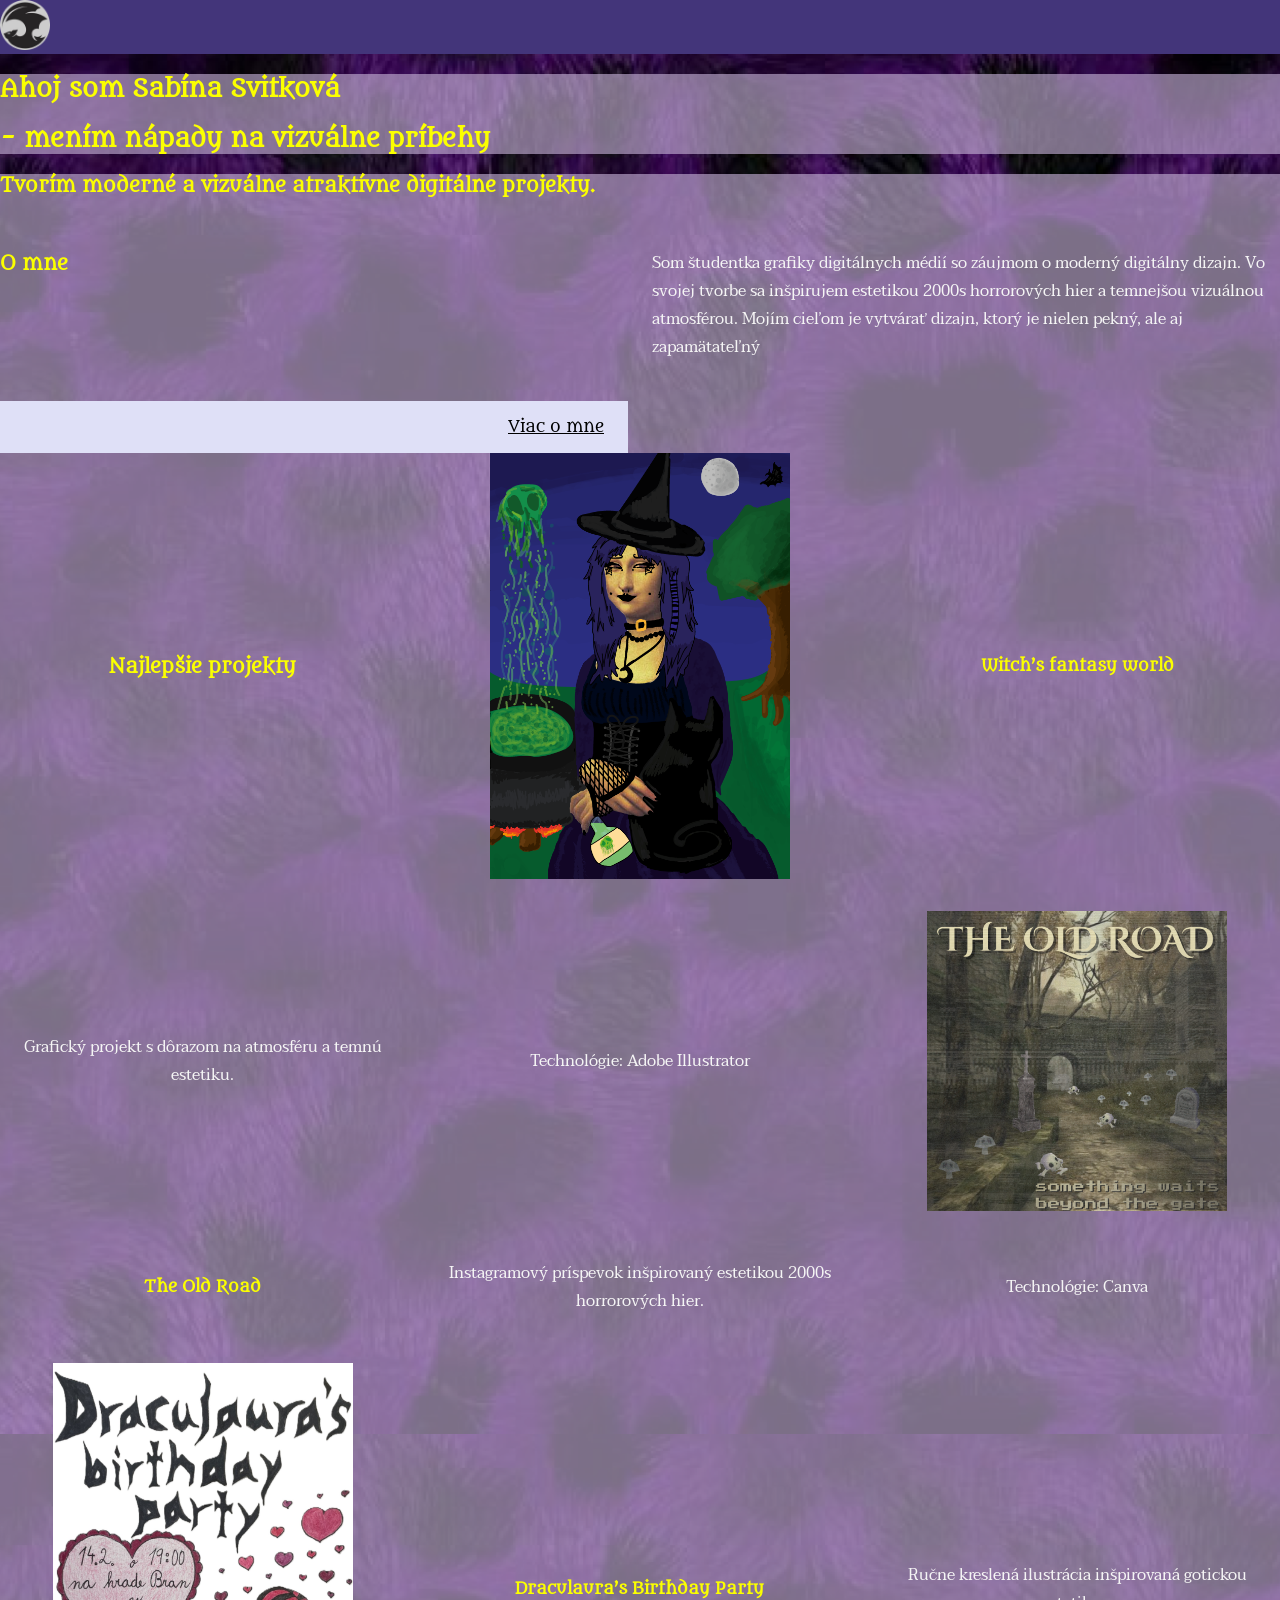
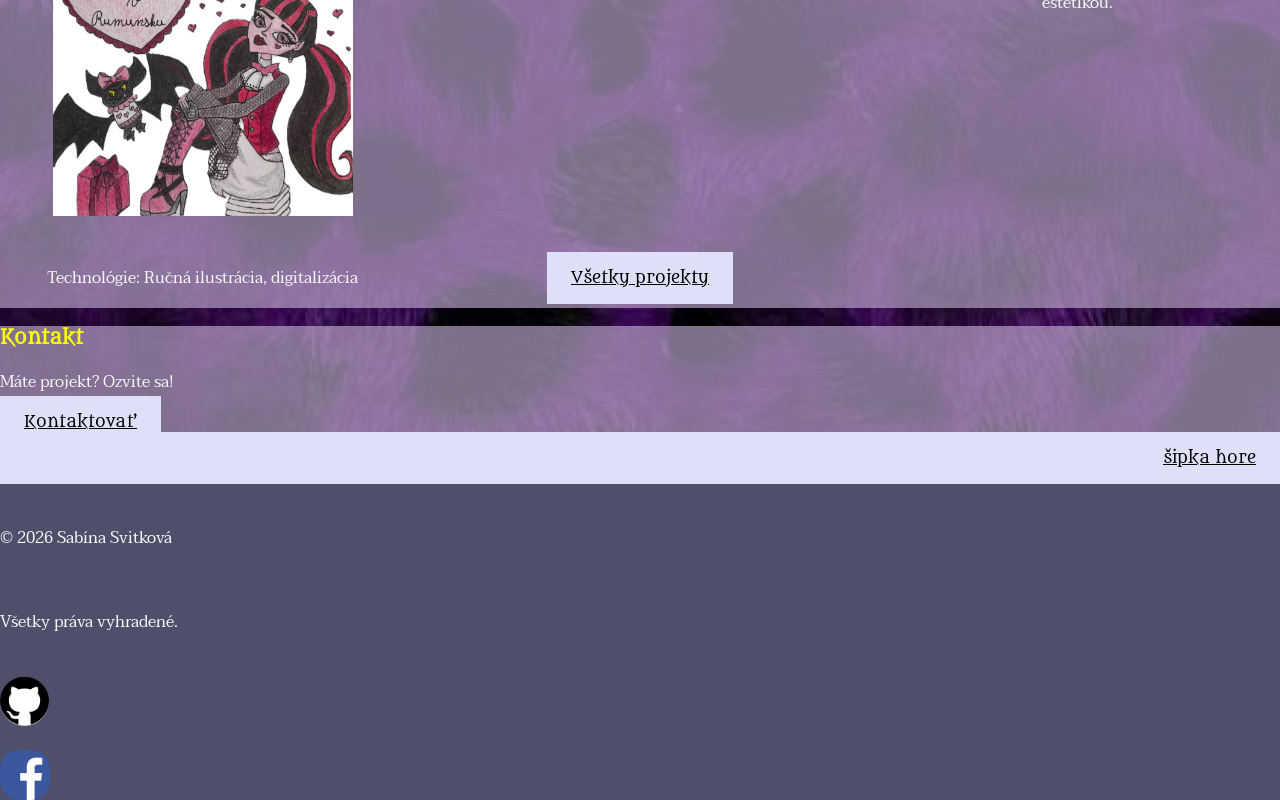
==== index.html @ 2dd85547 "." ====
<!DOCTYPE html>
<html lang="en">
<head>
    <meta charset="UTF-8">
    <meta name="viewport" content="width=device-width, initial-scale=1.0">
    <title>Domov</title>
    <link rel="stylesheet" href="assets/css/normalize.css">
    <link rel="stylesheet" href="assets/css/style.css">
</head>
<body>
    
    <header>
        <div class="header-obsah">

            <img src="assets/images/logo.png" alt="logo" class="logo">

            <nav class="nav">
                <ul class="nav__zoznam">
                    <li class="nav__polozka"><a class="nav__odkaz">Domov</a></li>
                    <li class="nav__polozka"><a class="nav__odkaz">O mne</a></li>
                    <li class="nav__polozka"><a class="nav__odkaz">Portfólio</a></li>
                    <li class="nav__polozka"><a class="nav__odkaz">Kontakt</a></li>
                </ul>
            </nav>

        </div>
    </header>

    <section class="domov">

        <div class="meno+slogan">

            <h1>Ahoj som Sabína Svitková</h1>
            <h2>- mením nápady na vizuálne príbehy</h2>

        </div>

        <div class="podnadpis">

            <h3>Tvorím moderné a vizuálne atraktívne digitálne projekty.</h3>
            <img src="" alt="">


        </div>

        <div class="o-mne">

            <h3>O mne</h3>

            <p>
                Som študentka grafiky digitálnych médií so záujmom o moderný digitálny dizajn. 
                Vo svojej tvorbe sa inšpirujem estetikou 2000s horrorových hier a temnejšou vizuálnou atmosférou. 
                Mojím cieľom je vytvárať dizajn, ktorý je nielen pekný, ale aj zapamätateľný
            </p>

            <a href="index1.html" class="tlacidlo">Viac o mne</a>

        </div>

        <div class="portfolio">

            <h3>Najlepšie projekty</h3>

                
                    

                    <img src="assets/images/reinterpretacia_svitkova (1).png" alt="kresleny obrazok">
                    <h4>Witch’s fantasy world</h4>
                    <p>Grafický projekt s dôrazom na atmosféru a temnú estetiku.</p>
                    <p>Technológie: Adobe Illustrator</p>
                

                

                    <img src="assets/images/THE OLD ROAD.png" alt="the old road">
                    <h4>The Old Road</h4>
                    <p>Instagramový príspevok inšpirovaný estetikou 2000s horrorových hier.</p>
                    <p>Technológie: Canva</p>

                
                

                    <img src="assets/images/Obrázok.png" alt="draculaura">
                    <h4>Draculaura’s Birthday Party</h4>
                    <p>Ručne kreslená ilustrácia inšpirovaná gotickou estetikou.</p>
                    <p>Technológie: Ručná ilustrácia, digitalizácia</p>

                

                <a href="index2.html" class="tlacidlo">Všetky projekty</a>

        </div>

        <div class="kontakt">

            <h3>Kontakt</h3>
            <p>Máte projekt? Ozvite sa!</p>

            <a href="index3.html" class="tlacidlo">Kontaktovať</a>

        </div>


    </section>

    <footer>
        <a href="index.html" class="tlacidlo">šipka hore</a>
        <p>&copy; 2026 Sabína Svitková</p>
        <p>Všetky práva vyhradené.</p>
        <img src="assets/images/ikona github.png" alt="logo" class="logo">
        <img src="assets/images/ikona facebook.png" alt="logo" class="logo">
    </footer>

</body>
</html>
---- assets/css/style.css ----
@import url('https://fonts.googleapis.com/css2?family=Metamorphous&family=Taviraj:ital,wght@0,100;0,200;0,300;0,400;0,500;0,600;0,700;0,800;0,900;1,100;1,200;1,300;1,400;1,500;1,600;1,700;1,800;1,900&family=UnifrakturMaguntia&display=swap');


:root{
    --Farba-hlavicky: #43357A;
    --Farba-paty: #4F4F6B;
    --Farba-boxov: #BFABCFA6;
    --Farba-tlacidiel: #DFE0F7;
    --Farba-nadpisov: #FBFF00;
    --Farba-oramovania: #526282;
    
    
    --medzera-s: 1rem;
    --medzera-m: 1.5rem;
    --medzera-l: 2rem;
    --medzera-xl: 3rem;

    --font-nadpis: 'Metamorphous', sans-serif;
    --font-body: 'Taviraj', sans-serif;
}

h1, h2, h3, h4{
    color: var(--Farba-nadpisov);
    font-family: var(--font-nadpis);
}

body {
    margin: 0;
    height: 100vh;

    background-image: url("../images/pozadie.png");
    background-size: cover;
    background-position: center;
    background-repeat: repeat;
}

.header-obsah{
    background-color: var(--Farba-hlavicky);
}

p{
    color: whitesmoke;
    font-family: var(--font-body);
}

nav{
    display: none;
    color: var(--Farba-nadpisov);
    font-family: var(--font-nadpis);
}

img{
    width: 300px;
    height: auto;
}

.ja-img{
    width: auto;
    height: 300px;
}

.zarovnat-doprava{
    text-align: right;
}

div{
    background-color: var(--Farba-boxov);
    outline-color: var(--Farba-oramovania);
    gap: var(--medzera-l);
}

.portfolio{
    background-color: none;
    display: grid;
    grid-template-columns: 1fr;
    gap: var(--medzera-m);
    text-align: center;
    display: flex;
    flex-direction: column;
    align-items: center;
}

.logo{
    height: 50px;
    width: auto;
}

.o-mne{
    background-color: var(--Farba-boxov);
    display: grid;
    grid-template-columns: 1fr;
    gap: var(--medzera-m);
    text-align: left;
}

.zrucnosti{
    color: whitesmoke;
    font-family: var(--font-body);
}

.tlacidlo{
    background-color: var(--Farba-tlacidiel);
    color: black;
    font-family: var(--font-nadpis);
    padding: var(--medzera-s) var(--medzera-m);
    border: none;
    cursor: pointer;
    text-align: right;
}

footer{
    background-color: var(--Farba-paty);
    display: grid;
    grid-template-columns: 3fr;
    gap: var(--medzera-m);
}

@media (min-width: 768px) {
    .nav__zoznam{
        display: show;
        display: flex;
        flex-direction: row;
        justify-content: flex-end;
    }
}

@media (min-width: 1024px) {
    .portfolio{
        display: grid;
        grid-template-columns: repeat(3, 1fr);
        gap: var(--medzera-l);
    
        justify-items: center;
    }

    .o-mne{
        grid-template-columns: 1fr 1fr;
    }
}
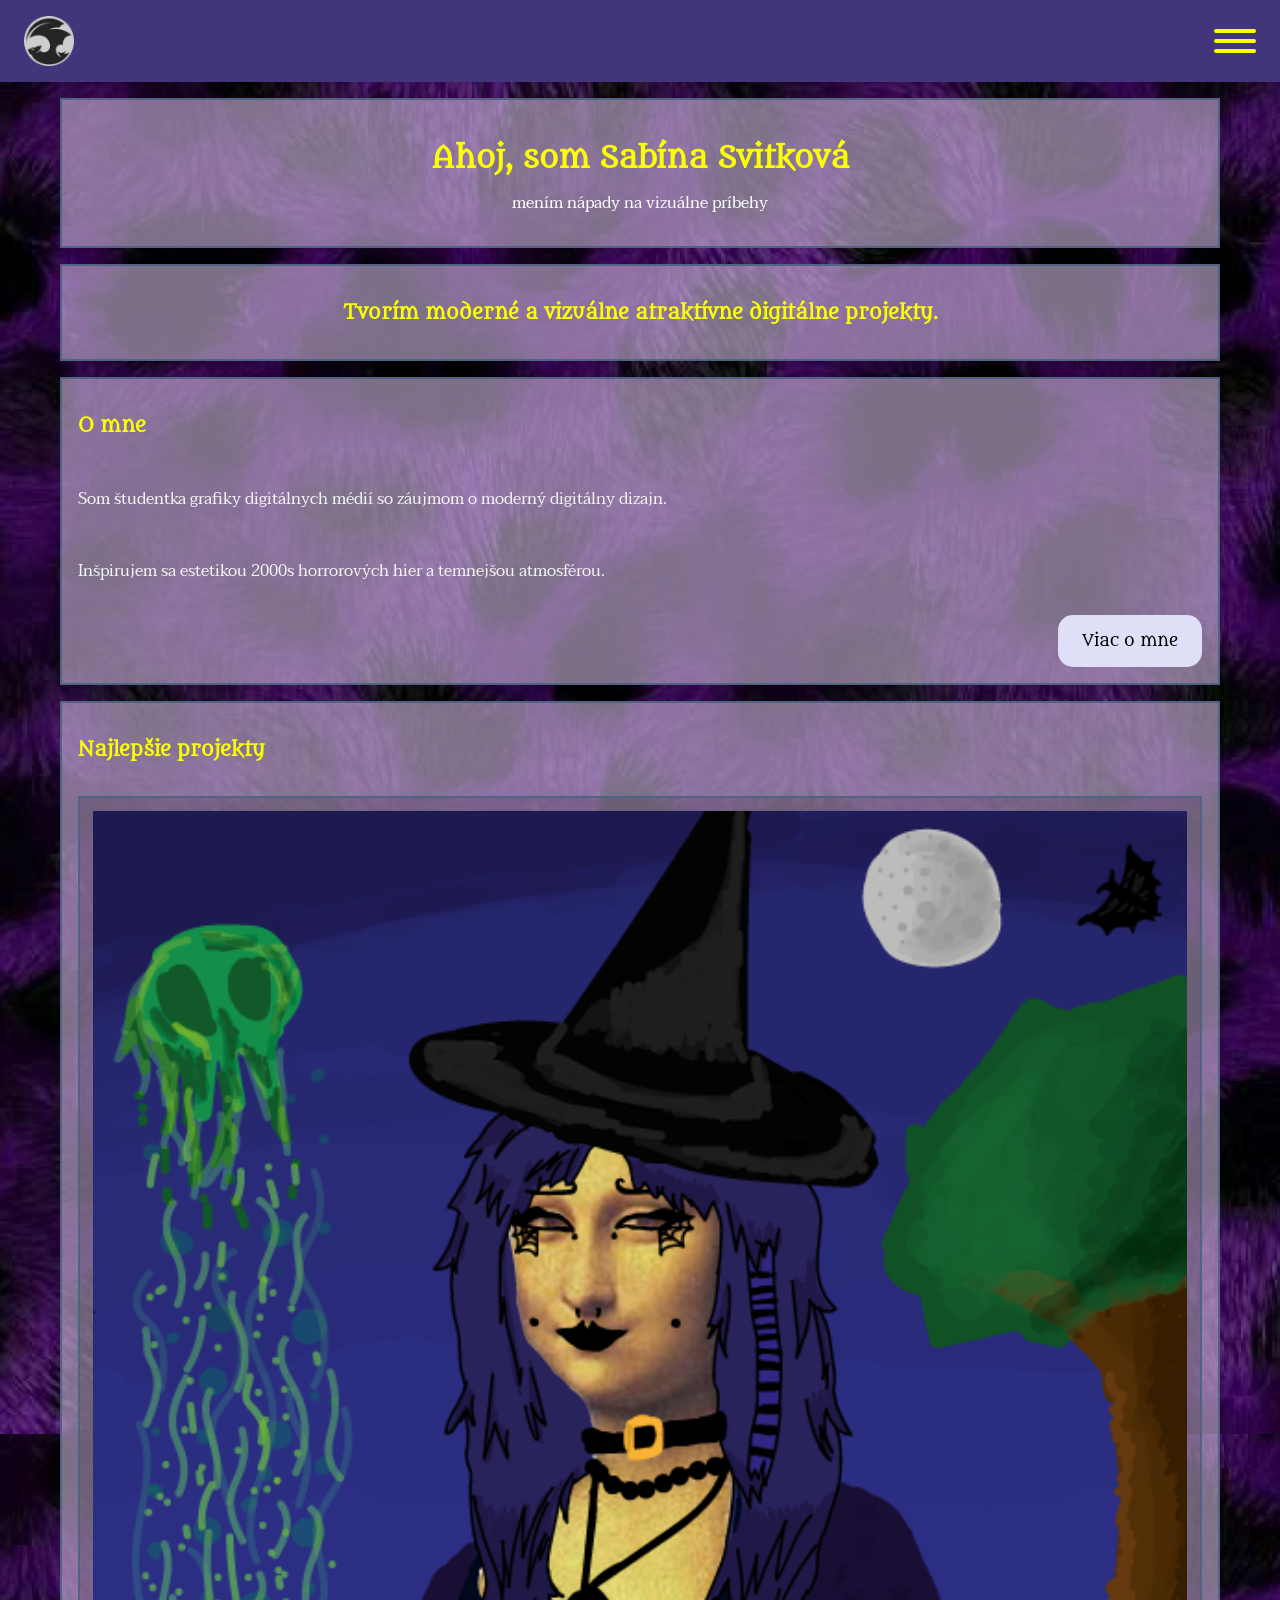
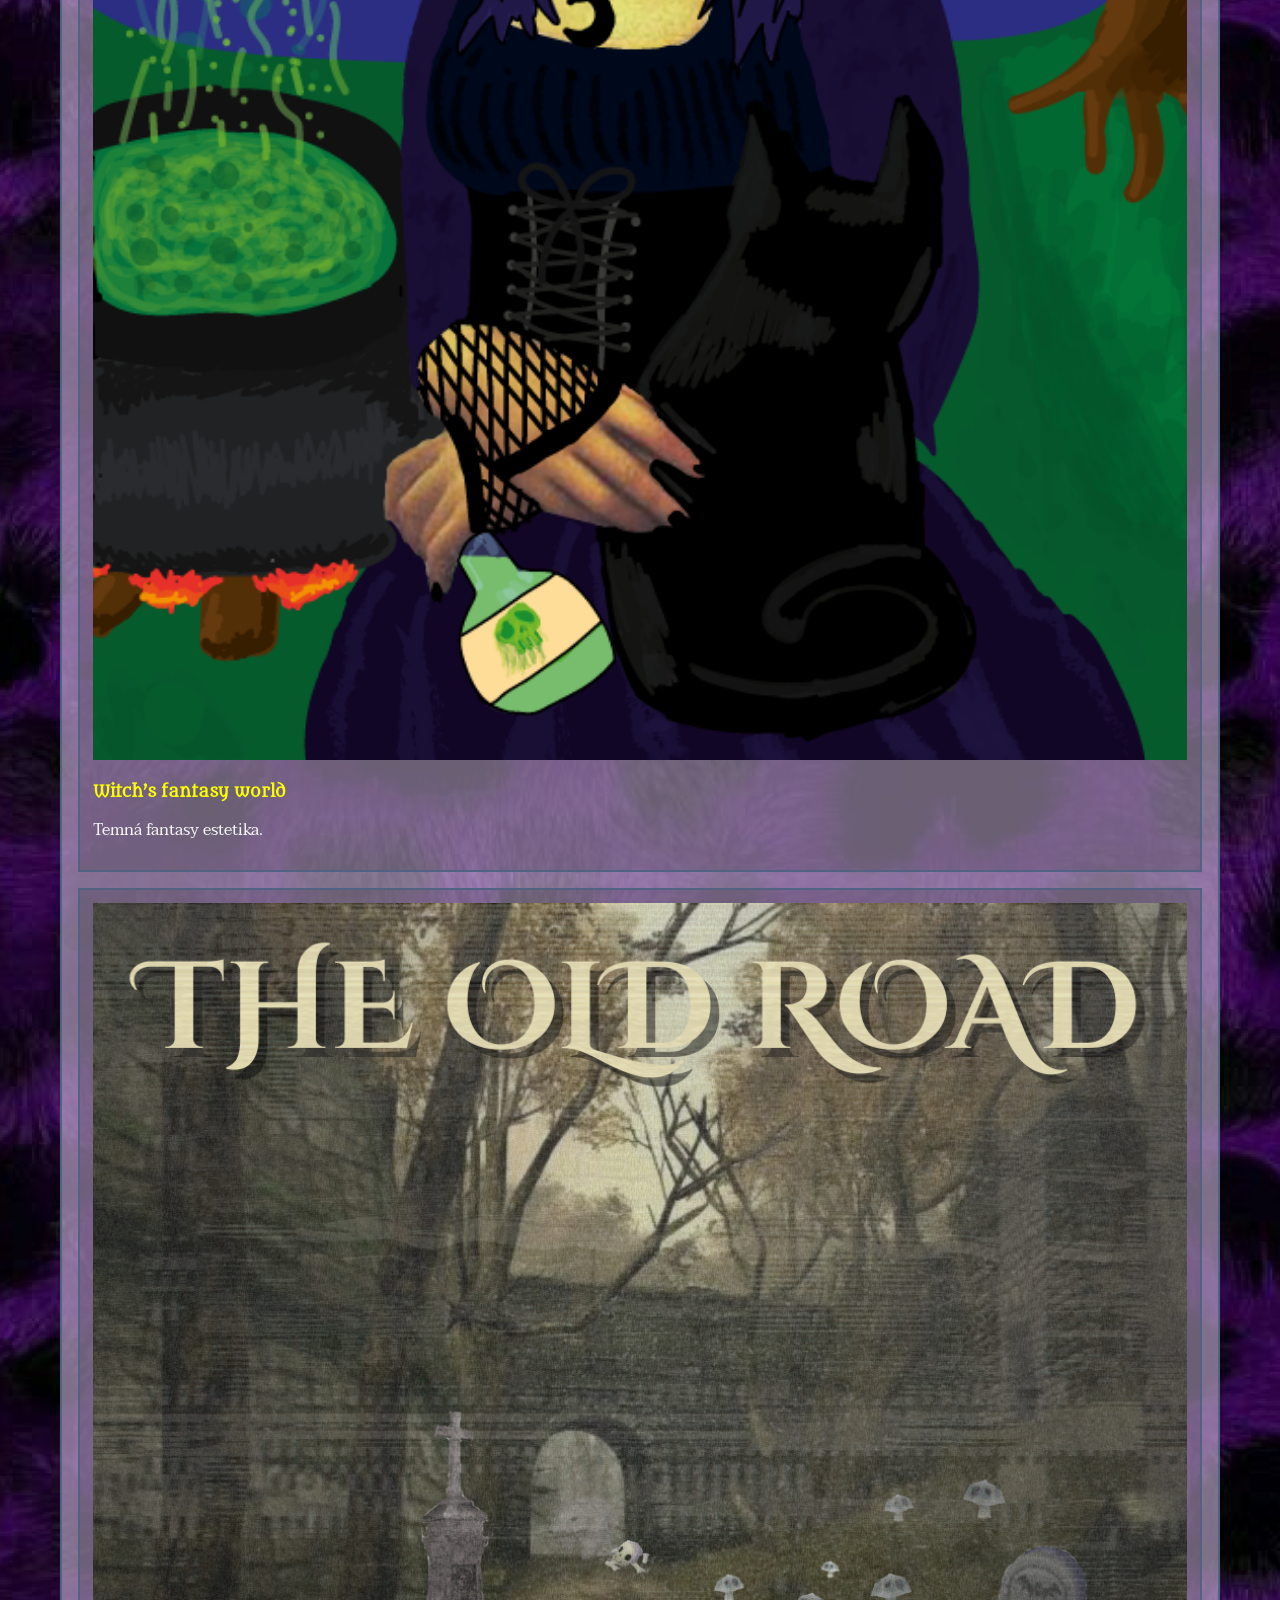
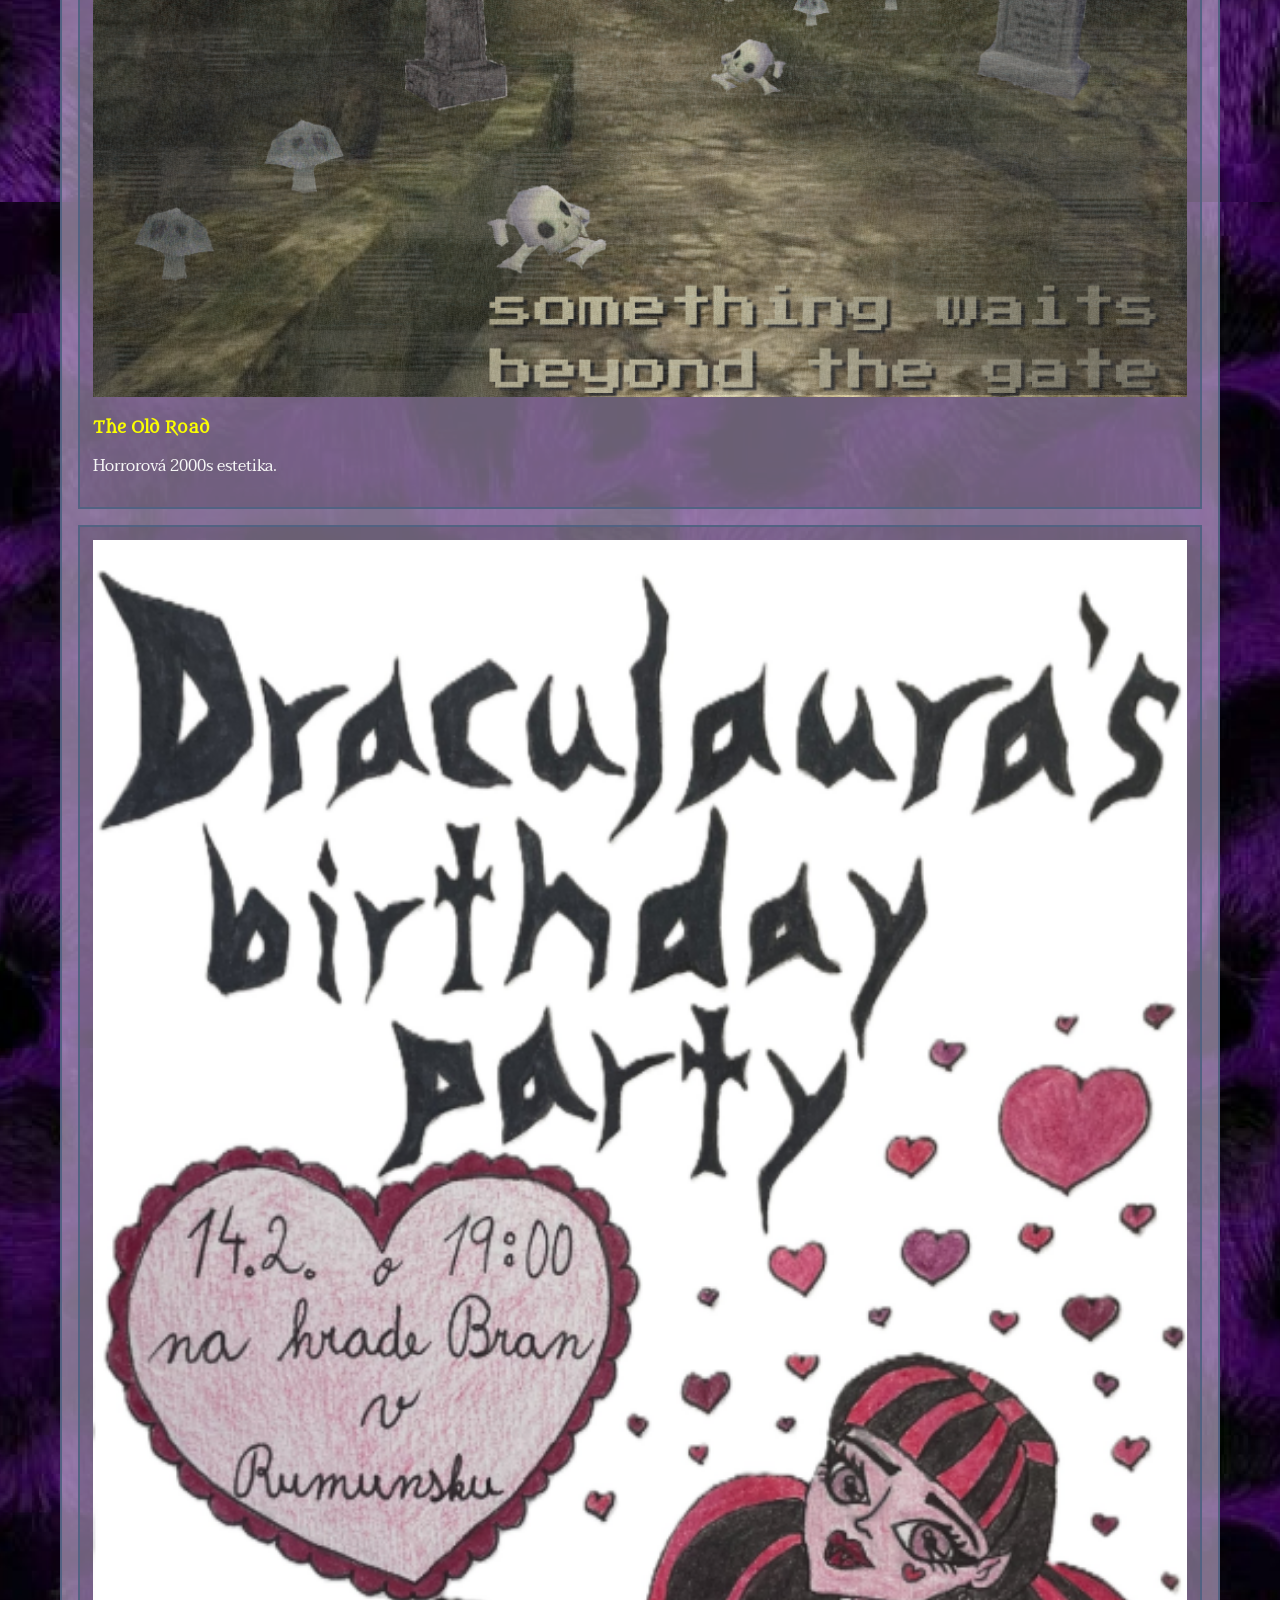
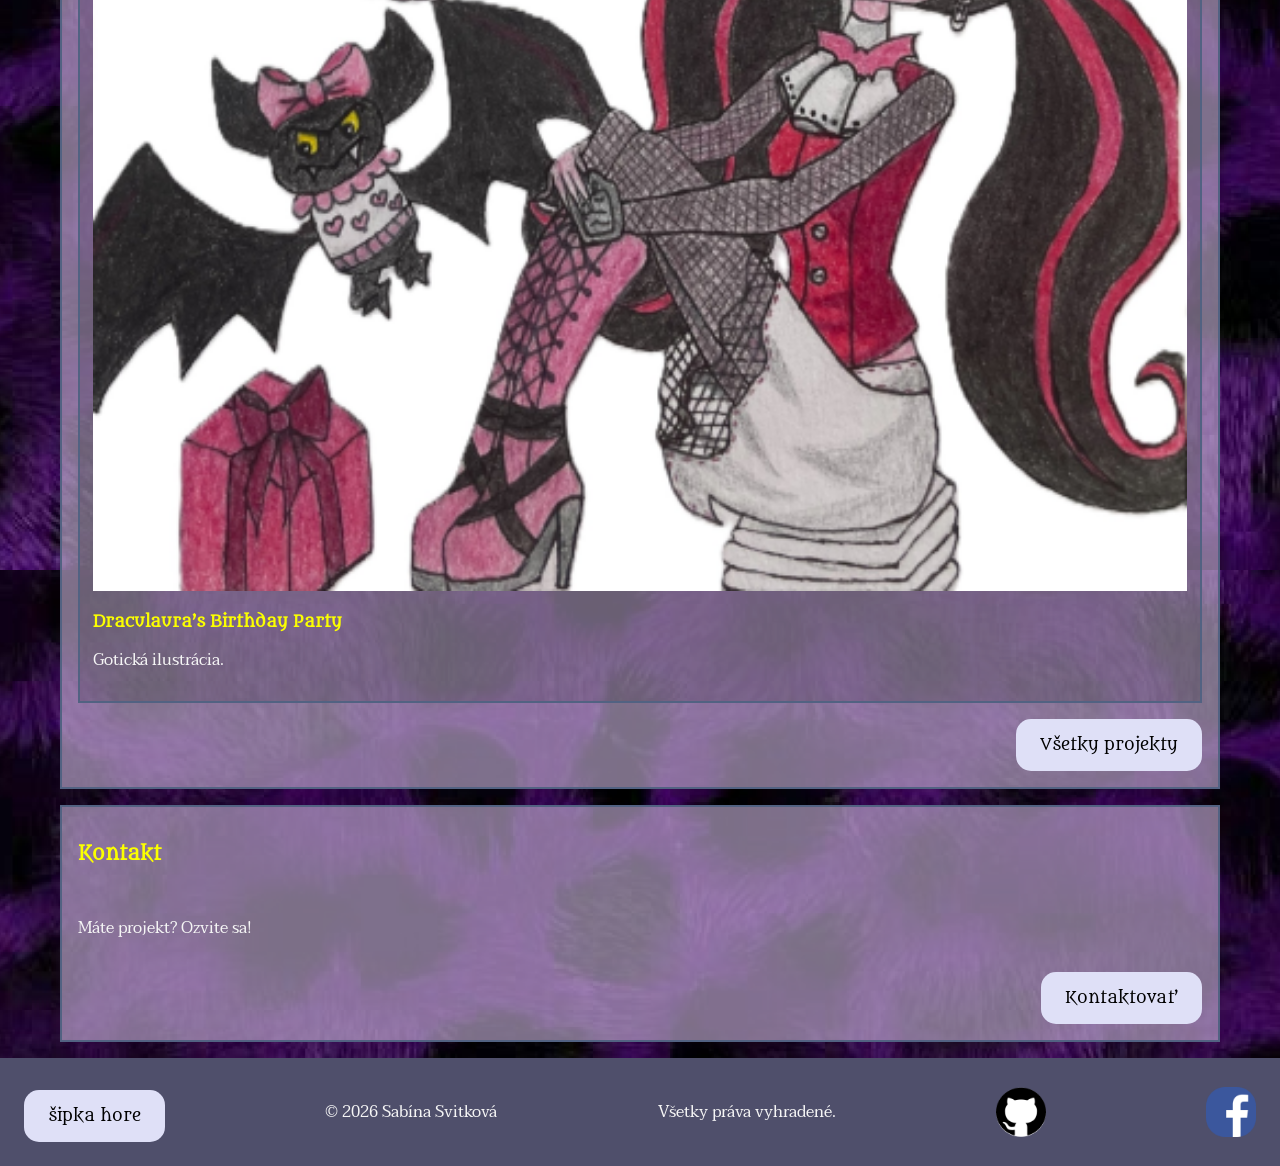
==== commit acabc0ea: "zmeny" ====
--- a/index.html
+++ b/index.html
@@ -9,99 +9,134 @@
 </head>
 <body>
     
-    <header>
+    <header id="top">
         <div class="header-obsah">
 
             <img src="assets/images/logo.png" alt="logo" class="logo">
 
-            <nav class="nav">
+            <button class="hamburger" aria-label="Otvoriť menu" aria-expanded="false" aria-controls="mobile-menu">
+                <span></span>
+                <span></span>
+                <span></span>
+            </button>
+
+            <nav class="nav" id="mobile-menu">
                 <ul class="nav__zoznam">
-                    <li class="nav__polozka"><a class="nav__odkaz">Domov</a></li>
-                    <li class="nav__polozka"><a class="nav__odkaz">O mne</a></li>
-                    <li class="nav__polozka"><a class="nav__odkaz">Portfólio</a></li>
-                    <li class="nav__polozka"><a class="nav__odkaz">Kontakt</a></li>
+                    <li class="nav__polozka"><a class="nav__odkaz" href="index.html">Domov</a></li>
+                    <li class="nav__polozka"><a class="nav__odkaz" href="index1.html">O mne</a></li>
+                    <li class="nav__polozka"><a class="nav__odkaz" href="index2.html">Portfólio</a></li>
+                    <li class="nav__polozka"><a class="nav__odkaz" href="index3.html">Kontakt</a></li>
                 </ul>
             </nav>
 
         </div>
     </header>
 
-    <section class="domov">
+    <section class="domov" id="domov">
 
-        <div class="meno+slogan">
+    <div class="hero-box">
 
-            <h1>Ahoj som Sabína Svitková</h1>
-            <h2>- mením nápady na vizuálne príbehy</h2>
+        <h1>Ahoj, som Sabína Svitková</h1>
+
+        <h2>
+            mením nápady na vizuálne príbehy
+        </h2>
+
+    </div>
+
+    <div class="intro-box">
+
+        <h3>
+            Tvorím moderné a vizuálne atraktívne digitálne projekty.
+        </h3>
+
+    </div>
+
+    <div class="home-about">
+
+        <h3>O mne</h3>
+
+        <p>
+            Som študentka grafiky digitálnych médií so záujmom
+            o moderný digitálny dizajn.
+        </p>
+
+        <p>
+            Inšpirujem sa estetikou 2000s horrorových hier
+            a temnejšou atmosférou.
+        </p>
+
+        <a href="index1.html" class="tlacidlo">
+            Viac o mne
+        </a>
+
+    </div>
+
+    <div class="home-portfolio">
+
+        <h3>Najlepšie projekty</h3>
+
+        <div class="mini-projekty">
+
+            <article class="mini-karta">
+
+                <img src="assets/images/reinterpretacia_svitkova (1).png" alt="projekt">
+
+                <h4>Witch’s fantasy world</h4>
+
+                <p>
+                    Temná fantasy estetika.
+                </p>
+
+            </article>
+
+            <article class="mini-karta">
+
+                <img src="assets/images/THE OLD ROAD.png" alt="projekt">
+
+                <h4>The Old Road</h4>
+
+                <p>
+                    Horrorová 2000s estetika.
+                </p>
+
+            </article>
+
+            <article class="mini-karta">
+
+                <img src="assets/images/Obrázok.png" alt="projekt">
+
+                <h4>Draculaura’s Birthday Party</h4>
+
+                <p>
+                    Gotická ilustrácia.
+                </p>
+
+            </article>
 
         </div>
 
-        <div class="podnadpis">
+        <a href="index2.html" class="tlacidlo">
+            Všetky projekty
+        </a>
 
-            <h3>Tvorím moderné a vizuálne atraktívne digitálne projekty.</h3>
-            <img src="" alt="">
+    </div>
 
+    <div class="kontakt-box">
 
-        </div>
+        <h3>Kontakt</h3>
 
-        <div class="o-mne">
+        <p>
+            Máte projekt? Ozvite sa!
+        </p>
 
-            <h3>O mne</h3>
+        <a href="index3.html" class="tlacidlo">
+            Kontaktovať
+        </a>
 
-            <p>
-                Som študentka grafiky digitálnych médií so záujmom o moderný digitálny dizajn. 
-                Vo svojej tvorbe sa inšpirujem estetikou 2000s horrorových hier a temnejšou vizuálnou atmosférou. 
-                Mojím cieľom je vytvárať dizajn, ktorý je nielen pekný, ale aj zapamätateľný
-            </p>
+    </div>
 
-            <a href="index1.html" class="tlacidlo">Viac o mne</a>
-
-        </div>
-
-        <div class="portfolio">
-
-            <h3>Najlepšie projekty</h3>
-
-                
-                    
-
-                    <img src="assets/images/reinterpretacia_svitkova (1).png" alt="kresleny obrazok">
-                    <h4>Witch’s fantasy world</h4>
-                    <p>Grafický projekt s dôrazom na atmosféru a temnú estetiku.</p>
-                    <p>Technológie: Adobe Illustrator</p>
-                
-
-                
-
-                    <img src="assets/images/THE OLD ROAD.png" alt="the old road">
-                    <h4>The Old Road</h4>
-                    <p>Instagramový príspevok inšpirovaný estetikou 2000s horrorových hier.</p>
-                    <p>Technológie: Canva</p>
-
-                
-                
-
-                    <img src="assets/images/Obrázok.png" alt="draculaura">
-                    <h4>Draculaura’s Birthday Party</h4>
-                    <p>Ručne kreslená ilustrácia inšpirovaná gotickou estetikou.</p>
-                    <p>Technológie: Ručná ilustrácia, digitalizácia</p>
-
-                
-
-                <a href="index2.html" class="tlacidlo">Všetky projekty</a>
-
-        </div>
-
-        <div class="kontakt">
-
-            <h3>Kontakt</h3>
-            <p>Máte projekt? Ozvite sa!</p>
-
-            <a href="index3.html" class="tlacidlo">Kontaktovať</a>
-
-        </div>
-
-
-    </section>
+</section>
 
     <footer>
         <a href="index.html" class="tlacidlo">šipka hore</a>
@@ -111,5 +146,6 @@
         <img src="assets/images/ikona facebook.png" alt="logo" class="logo">
     </footer>
 
+    <script src="script.js"></script>
 </body>
 </html>
--- a/assets/css/style.css
+++ b/assets/css/style.css
@@ -43,31 +43,108 @@
     font-family: var(--font-body);
 }
 
+.header-obsah{
+    background-color: var(--Farba-hlavicky);
+    display: flex;
+    align-items: center;
+    justify-content: space-between;
+    gap: var(--medzera-m);
+    padding: var(--medzera-s) var(--medzera-m);
+    position: relative;
+}
+
+.hamburger{
+    display: flex;
+    flex-direction: column;
+    justify-content: center;
+    gap: 6px;
+    width: 42px;
+    height: 42px;
+    padding: 0;
+    border: none;
+    background: transparent;
+    cursor: pointer;
+    z-index: 20;
+}
+
+.hamburger span{
+    display: block;
+    width: 100%;
+    height: 4px;
+    background-color: var(--Farba-nadpisov);
+    border-radius: 2px;
+    transition: all 0.3s ease;
+}
+
 nav{
     display: none;
+    position: absolute;
+    top: 100%;
+    right: 0;
+    left: 0;
+    background-color: var(--Farba-hlavicky);
+    padding: var(--medzera-m);
+    z-index: 10;
     color: var(--Farba-nadpisov);
     font-family: var(--font-nadpis);
 }
 
+nav.nav--open{
+    display: block;
+}
+
+.nav__zoznam{
+    list-style: none;
+    margin: 0;
+    padding: 0;
+    display: flex;
+    flex-direction: column;
+    gap: var(--medzera-s);
+}
+
+.nav__polozka{
+    text-align: center;
+}
+
+.nav__odkaz{
+    color: var(--Farba-nadpisov);
+    text-decoration: none;
+    font-family: var(--font-nadpis);
+    padding: 0.75rem 1rem;
+    display: inline-block;
+    transition: opacity 0.3s ease;
+}
+
+.nav__odkaz:hover{
+    opacity: 0.8;
+}
+
+
+/*
 img{
     width: 300px;
     height: auto;
 }
+*/
+
 
 .ja-img{
     width: auto;
     height: 300px;
+    float: right;
+    margin-left: var(--medzera-m);
+    margin-bottom: var(--medzera-m);
+}
+
+.bio-content{
+    overflow: auto;
 }
 
 .zarovnat-doprava{
     text-align: right;
 }
 
-div{
-    background-color: var(--Farba-boxov);
-    outline-color: var(--Farba-oramovania);
-    gap: var(--medzera-l);
-}
+
 
 .portfolio{
     background-color: none;
@@ -80,13 +157,16 @@
     align-items: center;
 }
 
+
+
 .logo{
     height: 50px;
     width: auto;
 }
 
+
+
 .o-mne{
-    background-color: var(--Farba-boxov);
     display: grid;
     grid-template-columns: 1fr;
     gap: var(--medzera-m);
@@ -103,16 +183,91 @@
     color: black;
     font-family: var(--font-nadpis);
     padding: var(--medzera-s) var(--medzera-m);
-    border: none;
     cursor: pointer;
     text-align: right;
+    Border-radius: 15px;
+}
+
+label{
+    color: whitesmoke;
+    font-family: var(--font-body);
+}
+
+.kontakt-zoznam{
+    list-style: none;
+    padding: 0;
+    display: flex;
+    flex-direction: column;
+    gap: var(--medzera-s);
+    color: whitesmoke;
+}
+
+button.tlacidlo:hover{
+    background-color: var(--Farba-tlacidiel);
+    opacity: 0.8;
 }
 
 footer{
     background-color: var(--Farba-paty);
-    display: grid;
-    grid-template-columns: 3fr;
+    display: flex;
+    flex-direction: row;
+    align-items: center;
+    justify-content: space-between;
     gap: var(--medzera-m);
+    padding: var(--medzera-m);
+}
+
+.back-to-top{
+    background-color: transparent;
+    color: var(--Farba-tlacidiel);
+    font-size: 2rem;
+    border: none;
+    padding: 0.5rem;
+    cursor: pointer;
+    transition: opacity 0.3s ease;
+    text-decoration: none;
+    display: flex;
+    align-items: center;
+    justify-content: center;
+    flex-shrink: 0;
+}
+
+.back-to-top:hover{
+    opacity: 0.7;
+}
+
+.footer-info{
+    text-align: right;
+    flex-shrink: 0;
+}
+
+.footer-info p{
+    margin: 0;
+    font-size: 0.9rem;
+    color: whitesmoke;
+}
+
+.footer-socials{
+    display: flex;
+    justify-content: flex-end;
+    gap: var(--medzera-m);
+    flex-shrink: 0;
+}
+
+.social-icon{
+    display: inline-flex;
+    align-items: center;
+    justify-content: center;
+}
+
+.social-img{
+    width: 30px;
+    height: auto;
+    transition: opacity 0.3s ease;
+}
+
+.social-img:hover{
+    opacity: 0.7;
 }
 
 @media (min-width: 768px) {
@@ -136,4 +291,383 @@
     .o-mne{
         grid-template-columns: 1fr 1fr;
     }
+}
+
+
+/*chatgpt napisal:*/
+
+
+.o-mne{
+    display: flex;
+    flex-direction: column;
+    align-items: center;
+    gap: 1rem;
+
+    padding: 1rem;
+}
+
+.nadpis-box{
+    background-color: var(--Farba-boxov);
+    width: 90%;
+    text-align: center;
+    padding: 0.5rem;
+
+    border: 2px solid var(--Farba-oramovania);
+}
+
+.bio-box,
+.text-box,
+.zrucnosti-box{
+    background-color: var(--Farba-boxov);
+
+    width: 90%;
+
+    padding: 1rem;
+
+    border: 2px solid var(--Farba-oramovania);
+}
+
+.bio-hlavne{
+    display: flex;
+    gap: 1rem;
+    align-items: flex-start;
+}
+
+.ja-img{
+    width: 110px;
+    height: auto;
+
+    border: 2px solid var(--Farba-oramovania);
+}
+
+.bio-text{
+    flex: 1;
+}
+
+.bio-text p,
+.text-box p{
+    font-size: 0.9rem;
+    line-height: 1.4;
+}
+
+.zrucnosti{
+    margin: 0;
+    padding-left: 1.2rem;
+
+    color: white;
+    font-family: var(--font-body);
+}
+
+.zrucnosti li{
+    margin-bottom: 0.3rem;
+}
+
+
+.portfolio{
+    display: flex;
+    flex-direction: column;
+    align-items: center;
+
+    padding: 1rem;
+    gap: 1rem;
+}
+
+.portfolio-nadpis{
+    width: 90%;
+
+    background-color: var(--Farba-boxov);
+
+    border: 2px solid var(--Farba-oramovania);
+
+    padding: 1rem;
+
+    text-align: center;
+}
+
+.moje-prace{
+    width: 90%;
+
+    display: grid;
+    grid-template-columns: 1fr;
+
+    gap: 1rem;
+}
+
+.projekt-karta{
+    background-color: var(--Farba-boxov);
+
+    border: 2px solid var(--Farba-oramovania);
+
+    padding: 1rem;
+
+    display: flex;
+    flex-direction: column;
+
+    position: relative;
+
+    align-self: start;
+}
+
+.projekt-karta img{
+    width: 100%;
+    height: auto;
+
+    border: 2px solid var(--Farba-oramovania);
+
+    margin-bottom: 0.7rem;
+
+    display: block;
+
+    border: 2px solid var(--Farba-oramovania);
+
+    margin-bottom: 0.7rem;
+}
+
+.projekt-karta h3{
+    font-size: 1rem;
+    margin: 0.5rem 0;
+}
+
+.projekt-karta p{
+    font-size: 0.85rem;
+    line-height: 1.4;
+}
+
+.tech{
+    opacity: 0.8;
+    font-size: 0.75rem;
+}
+
+.mini-btn{
+    align-self: flex-end;
+
+    background-color: var(--Farba-tlacidiel);
+
+    color: black;
+
+    text-decoration: none;
+
+    padding: 0.3rem 0.7rem;
+
+    border-radius: 10px;
+
+    margin-top: auto;
+
+    font-family: var(--font-nadpis);
+}
+
+.mini-btn:hover{
+    opacity: 0.8;
+}
+
+
+
+.kontaktovat{
+    display: flex;
+    flex-direction: column;
+    align-items: center;
+
+    gap: 1rem;
+
+    padding: 1rem;
+}
+
+.kontakt-nadpis,
+.formular-box,
+.info-box,
+.social-box{
+    width: 90%;
+
+    background-color: var(--Farba-boxov);
+
+    border: 2px solid var(--Farba-oramovania);
+
+    padding: 1rem;
+}
+
+.kontakt-nadpis{
+    text-align: center;
+}
+
+.kontakt-form{
+    display: flex;
+    flex-direction: column;
+
+    gap: 0.7rem;
+}
+
+.kontakt-form input,
+.kontakt-form textarea{
+    width: 100%;
+
+    background-color: #d9d9d9;
+
+    border: none;
+
+    padding: 0.7rem;
+
+    font-family: var(--font-body);
+
+    box-sizing: border-box;
+}
+
+.kontakt-form textarea{
+    min-height: 120px;
+
+    resize: vertical;
+}
+
+.odoslat-btn{
+    align-self: flex-end;
+
+    background-color: var(--Farba-tlacidiel);
+
+    border: none;
+
+    padding: 0.5rem 1rem;
+
+    border-radius: 10px;
+
+    cursor: pointer;
+
+    font-family: var(--font-nadpis);
+}
+
+.odoslat-btn:hover{
+    opacity: 0.8;
+}
+
+.info-box ul{
+    margin: 0;
+    padding-left: 1rem;
+}
+
+.social-box{
+    display: flex;
+
+    justify-content: space-between;
+
+    align-items: center;
+}
+
+.social-left{
+    display: flex;
+
+    align-items: center;
+
+    gap: 0.7rem;
+}
+
+.social-logo{
+    width: 35px;
+    height: auto;
+}
+
+.social-link{
+    color: white;
+
+    text-decoration: none;
+
+    font-family: var(--font-body);
+}
+
+
+
+.domov{
+    display: flex;
+    flex-direction: column;
+    align-items: center;
+
+    gap: 1rem;
+
+    padding: 1rem;
+}
+
+.hero-box,
+.intro-box,
+.home-about,
+.home-portfolio,
+.kontakt-box{
+    width: 90%;
+
+    background-color: var(--Farba-boxov);
+
+    border: 2px solid var(--Farba-oramovania);
+
+    padding: 1rem;
+}
+
+.hero-box{
+    text-align: center;
+}
+
+.hero-box h1{
+    font-size: 1.8rem;
+
+    margin-bottom: 0.5rem;
+}
+
+.hero-box h2{
+    color: white;
+
+    font-size: 1rem;
+
+    font-family: var(--font-body);
+
+    font-weight: normal;
+}
+
+.intro-box{
+    text-align: center;
+}
+
+.home-about p,
+.kontakt-box p,
+.mini-karta p{
+    line-height: 1.5;
+}
+
+.home-about,
+.home-portfolio,
+.kontakt-box{
+    display: flex;
+    flex-direction: column;
+
+    gap: 1rem;
+}
+
+.mini-projekty{
+    display: flex;
+    flex-direction: column;
+
+    gap: 1rem;
+}
+
+.mini-karta{
+    background-color: rgba(0,0,0,0.15);
+
+    border: 2px solid var(--Farba-oramovania);
+
+    padding: 0.8rem;
+}
+
+.mini-karta img{
+    width: 100%;
+    height: auto;
+
+    display: block;
+
+    margin-bottom: 0.7rem;
+}
+
+.mini-karta h4{
+    margin-bottom: 0.5rem;
+}
+
+.tlacidlo{
+    align-self: flex-end;
+
+    text-decoration: none;
+
+    display: inline-block;
 }
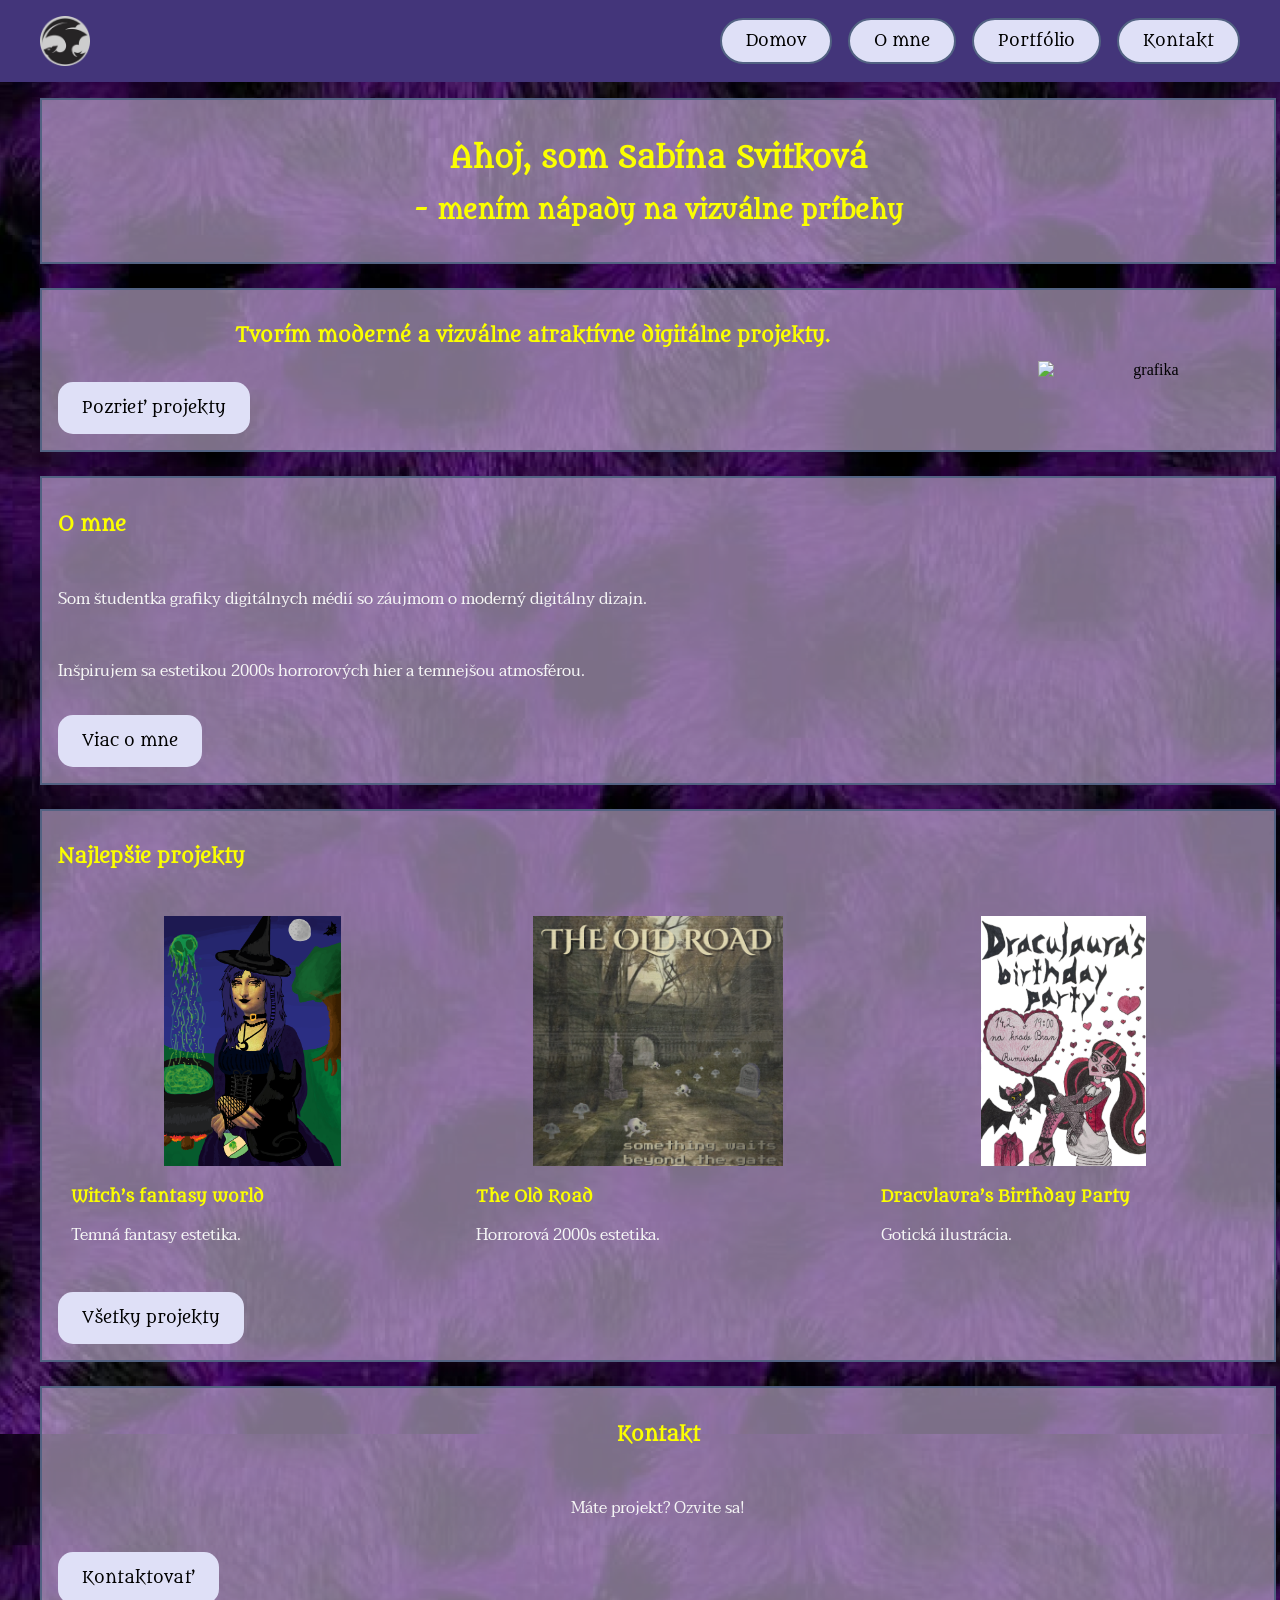
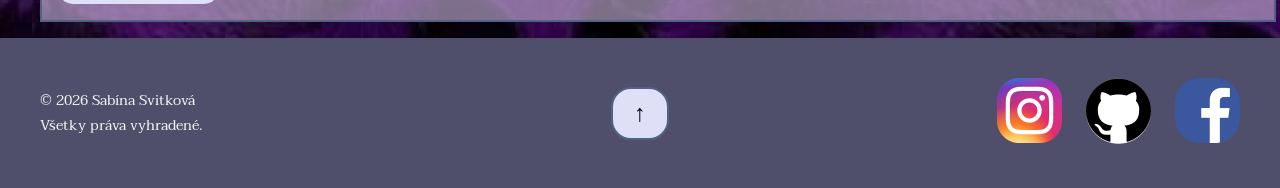
==== commit a410ccb3: "zmena" ====
--- a/index.html
+++ b/index.html
@@ -39,16 +39,26 @@
         <h1>Ahoj, som Sabína Svitková</h1>
 
         <h2>
-            mením nápady na vizuálne príbehy
+            - mením nápady na vizuálne príbehy
         </h2>
 
     </div>
 
     <div class="intro-box">
 
-        <h3>
-            Tvorím moderné a vizuálne atraktívne digitálne projekty.
-        </h3>
+        <div class="intro-text">
+
+            <h3>
+                Tvorím moderné a vizuálne atraktívne digitálne projekty.
+            </h3>
+    
+            <a href="index2.html" class="tlacidlo">
+                Pozrieť projekty
+            </a>
+    
+        </div>
+    
+        <img src="assets/images/tvoj-obrazok.png" alt="grafika" class="intro-img">
 
     </div>
 
@@ -138,13 +148,38 @@
 
 </section>
 
-    <footer>
-        <a href="index.html" class="tlacidlo">šipka hore</a>
-        <p>&copy; 2026 Sabína Svitková</p>
-        <p>Všetky práva vyhradené.</p>
-        <img src="assets/images/ikona github.png" alt="logo" class="logo">
-        <img src="assets/images/ikona facebook.png" alt="logo" class="logo">
-    </footer>
+<footer>
+
+    <div class="footer-container">
+
+        <div class="footer-info">
+            <p>&copy; 2026 Sabína Svitková</p>
+            <p>Všetky práva vyhradené.</p>
+        </div>
+
+        <a href="index.html" class="back-to-top">
+            ↑
+        </a>
+
+        <div class="footer-socials">
+
+            <a href="instagram.com">
+                <img src="assets/images/ikona instagram.png" alt="Instagram" class="social-img">
+            </a>
+
+            <a href="github.com">
+                <img src="assets/images/ikona github.png" alt="Github" class="social-img">
+            </a>
+
+            <a href="facebook.com">
+                <img src="assets/images/ikona facebook.png" alt="Facebook" class="social-img">
+            </a>
+
+        </div>
+
+    </div>
+
+</footer>
 
     <script src="script.js"></script>
 </body>
--- a/assets/css/style.css
+++ b/assets/css/style.css
@@ -8,6 +8,7 @@
     --Farba-tlacidiel: #DFE0F7;
     --Farba-nadpisov: #FBFF00;
     --Farba-oramovania: #526282;
+    --Farba-pisma: #f5f5f5;
     
     
     --medzera-s: 1rem;
@@ -39,7 +40,7 @@
 }
 
 p{
-    color: whitesmoke;
+    color: var(--Farba-pisma);
     font-family: var(--font-body);
 }
 
@@ -174,7 +175,7 @@
 }
 
 .zrucnosti{
-    color: whitesmoke;
+    color: var(--Farba-pisma);
     font-family: var(--font-body);
 }
 
@@ -189,7 +190,7 @@
 }
 
 label{
-    color: whitesmoke;
+    color: var(--Farba-pisma);
     font-family: var(--font-body);
 }
 
@@ -199,7 +200,7 @@
     display: flex;
     flex-direction: column;
     gap: var(--medzera-s);
-    color: whitesmoke;
+    color: var(--Farba-pisma);
 }
 
 button.tlacidlo:hover{
@@ -244,7 +245,7 @@
 .footer-info p{
     margin: 0;
     font-size: 0.9rem;
-    color: whitesmoke;
+    color: var(--Farba-pisma);
 }
 
 .footer-socials{
@@ -279,6 +280,8 @@
     }
 }
 
+
+/*
 @media (min-width: 1024px) {
     .portfolio{
         display: grid;
@@ -287,11 +290,9 @@
     
         justify-items: center;
     }
-
-    .o-mne{
-        grid-template-columns: 1fr 1fr;
-    }
-}
+}
+*/
+
 
 
 /*chatgpt napisal:*/
@@ -354,7 +355,7 @@
     margin: 0;
     padding-left: 1.2rem;
 
-    color: white;
+    color: var(--Farba-pisma);
     font-family: var(--font-body);
 }
 
@@ -564,7 +565,7 @@
 }
 
 .social-link{
-    color: white;
+    color: var(--Farba-pisma);
 
     text-decoration: none;
 
@@ -607,8 +608,8 @@
     margin-bottom: 0.5rem;
 }
 
-.hero-box h2{
-    color: white;
+.hero-box {
+    color: var(--Farba-pisma);
 
     font-size: 1rem;
 
@@ -644,10 +645,6 @@
 }
 
 .mini-karta{
-    background-color: rgba(0,0,0,0.15);
-
-    border: 2px solid var(--Farba-oramovania);
-
     padding: 0.8rem;
 }
 
@@ -665,9 +662,531 @@
 }
 
 .tlacidlo{
-    align-self: flex-end;
+    display: inline-block;
 
     text-decoration: none;
 
-    display: inline-block;
-}+    width: fit-content;
+}
+
+
+
+@media (min-width: 1024px){
+
+    .header-obsah{
+        max-width: 1200px;
+
+        margin: 0 auto;
+
+        display: flex;
+
+        justify-content: space-between;
+
+        align-items: center;
+
+        padding: 1rem 0;
+    }
+
+    header{
+        background-color: var(--Farba-hlavicky);
+    }
+
+    .hamburger{
+        display: none;
+    }
+
+    nav{
+        display: block;
+
+        position: static;
+
+        background: none;
+
+        padding: 0;
+    }
+
+    .nav__zoznam{
+        display: flex;
+
+        flex-direction: row;
+
+        gap: 1rem;
+    }
+
+    .nav__odkaz{
+        background-color: var(--Farba-tlacidiel);
+    
+        color: black;
+    
+        border: 2px solid var(--Farba-oramovania);
+    
+        border-radius: 25px;
+    
+        padding: 0.7rem 1.5rem;
+    
+        font-size: 1rem;
+    
+        font-family: var(--font-nadpis);
+    
+        display: inline-block;
+    
+        transition: 0.3s ease;
+    }
+    
+    .nav__odkaz:hover{
+        transform: translateY(-2px);
+    
+        opacity: 0.9;
+    }
+
+}
+
+
+
+@media (min-width: 1024px){
+
+    .domov{
+        width: 1200px;
+
+        margin: 0 auto;
+
+        display: grid;
+
+        grid-template-columns: 1fr 1fr;
+
+        gap: 1.5rem;
+
+        align-items: start;
+    }
+
+    .hero-box{
+        grid-column: 1 / 3;
+    }
+
+
+    .home-about{
+        height: 100%;
+    }
+
+    .home-portfolio{
+        grid-column: 1 / 3;
+    }
+
+    .mini-projekty{
+        display: grid;
+
+        grid-template-columns: repeat(3, 1fr);
+
+        gap: 1rem;
+    }
+
+    .kontakt-box{
+        grid-column: 1 / 3;
+
+        text-align: center;
+    }
+
+}
+
+
+
+@media (min-width: 1024px){
+
+    .domov{
+        width: 1200px;
+
+        margin: 0 auto;
+
+        display: flex;
+
+        flex-direction: column;
+
+        gap: 1.5rem;
+    }
+
+    .hero-box,
+    .intro-box,
+    .home-about,
+    .home-portfolio,
+    .kontakt-box{
+        width: 100%;
+    }
+
+    .intro-box{
+        display: flex;
+
+        justify-content: space-between;
+
+        align-items: center;
+
+        gap: 2rem;
+    }
+
+    .intro-text{
+        flex: 1;
+
+        display: flex;
+
+        flex-direction: column;
+
+        gap: 1rem;
+    }
+
+    .intro-img{
+        width: 220px;
+
+        height: auto;
+
+        object-fit: contain;
+    }
+
+}
+
+
+
+@media (min-width: 1024px){
+
+    .mini-karta{
+        transition: transform 0.3s ease;
+    }
+
+    .mini-karta:hover{
+        transform: translateY(-5px);
+    }
+
+    .mini-karta img{
+        max-height: 250px;
+
+        object-fit: contain;
+    }
+
+}
+
+
+
+@media (min-width: 1024px){
+
+    footer{
+        background-color: var(--Farba-paty);
+    }
+
+    .footer-container{
+        max-width: 1200px;
+
+        margin: 0 auto;
+
+        display: grid;
+
+        grid-template-columns: 1fr auto 1fr;
+
+        align-items: center;
+
+        padding: 1rem 0;
+    }
+
+    .footer-info{
+        justify-self: start;
+
+        text-align: left;
+    }
+
+    .back-to-top{
+        background-color: var(--Farba-tlacidiel);
+    
+        color: black;
+    
+        border: 2px solid var(--Farba-oramovania);
+    
+        border-radius: 20px;
+    
+        padding: 0.7rem 1.3rem;
+    
+        font-size: 1.5rem;
+    
+        text-decoration: none;
+    
+        display: flex;
+    
+        align-items: center;
+    
+        justify-content: center;
+    
+        transition: 0.3s ease;
+    }
+    
+    .back-to-top:hover{
+        transform: translateY(-2px);
+    
+        opacity: 0.9;
+    }
+
+    .footer-socials{
+        display: flex;
+    
+        gap: var(--medzera-xl);
+    }
+
+    .social-img{
+        width: 65px;
+    
+        height: auto;
+    
+        transition: 0.3s ease;
+
+        align-items: right;
+
+        justify-content: right;
+    }
+    
+    .social-img:hover{
+        transform: scale(1.1);
+    }
+
+    
+
+}
+
+
+@media (min-width: 1024px){
+
+    .footer-container{
+        max-width: 1200px;
+
+        margin: 0 auto;
+
+        display: grid;
+
+        grid-template-columns: 1fr auto 1fr;
+
+        align-items: center;
+
+        width: 100%;
+    }
+
+    .footer-info{
+        justify-self: start;
+
+        text-align: left;
+
+        width: 100%;
+    }
+
+    .back-to-top{
+        justify-self: center;
+    }
+
+    .footer-socials{
+        justify-self: end;
+
+        display: flex;
+
+        gap: 1.5rem;
+
+        width: 100%;
+
+        justify-content: flex-end;
+    }
+
+}
+
+
+
+@media (min-width: 1024px){
+
+    body{
+        background-size: cover;
+    }
+
+    main{
+        width: 1300px;
+
+        margin: 0 auto;
+    }
+
+}
+
+
+
+
+
+@media (min-width: 1024px){
+
+    .o-mne{
+        max-width: 1200px;
+
+        margin: 0 auto;
+
+        display: flex;
+
+        flex-direction: column;
+
+        gap: 1.5rem;
+    }
+
+    .o-mne-grid{
+
+        gap: 1.5rem;
+
+        align-items: start;
+    }
+
+    .bio-box,
+    .text-box,
+    .zrucnosti-box,
+    .nadpis-box{
+        width: 100%;
+
+        box-sizing: border-box;
+    }
+
+    .bio-hlavne{
+        display: flex;
+
+        gap: 1.5rem;
+
+        align-items: flex-start;
+    }
+
+    .ja-img{
+        width: 260px;
+
+        height: auto;
+
+        object-fit: cover;
+    }
+
+    .bio-text{
+        flex: 1;
+    }
+
+    .zrucnosti-box{
+
+        top: 2rem;
+    }
+
+}
+
+
+
+
+
+
+@media (min-width: 1024px){
+
+    .portfolio{
+        max-width: 1200px;
+
+        margin: 0 auto;
+
+        display: flex;
+
+        flex-direction: column;
+
+        gap: 1.5rem;
+    }
+
+    .portfolio-nadpis{
+        width: 100%;
+
+        box-sizing: border-box;
+    }
+
+    .moje-prace{
+        width: 100%;
+    
+        display: grid;
+    
+        grid-template-columns: repeat(3, minmax(280px, 1fr));
+    
+        gap: 2rem;
+    
+        align-items: start;
+    }
+}
+
+
+
+
+@media (min-width: 1024px){
+
+    .projekt-karta{
+        background-color: var(--Farba-boxov);
+    
+        padding: 1rem;
+    
+        display: flex;
+    
+        flex-direction: column;
+    
+        gap: 1rem;
+    
+        box-sizing: border-box;
+    
+        height: auto;
+    
+        width: 100%;
+    }
+}
+
+
+
+@media (min-width: 1024px){
+
+    .portfolio .nadpis{
+        width: 100%;
+    
+        margin-bottom: 2rem;
+    }
+
+    .projekt-karta img{
+        width: 100%;
+    
+        height: auto;
+    
+        object-fit: contain;
+    
+        display: block;
+    }
+
+    .projekt-karta .mini-btn{
+        margin-top: auto;
+    
+        align-self: flex-end;
+    }
+
+    .portfolio{
+        display: grid;
+        grid-template-columns: repeat(3, 1fr);
+    }
+
+    .projekt-karta .tlacidlo{
+        margin-top: auto;
+    
+        align-self: flex-end;
+    }
+}
+
+
+
+@media (min-width: 1024px){
+
+    .portfolio{
+        max-width: 1200px;
+
+        margin: 0 auto;
+
+        display: flex;
+
+        flex-direction: column;
+
+        align-items: stretch;
+    }
+
+    .portfolio .nadpis{
+        order: -1;
+    }
+
+}
+
+
+
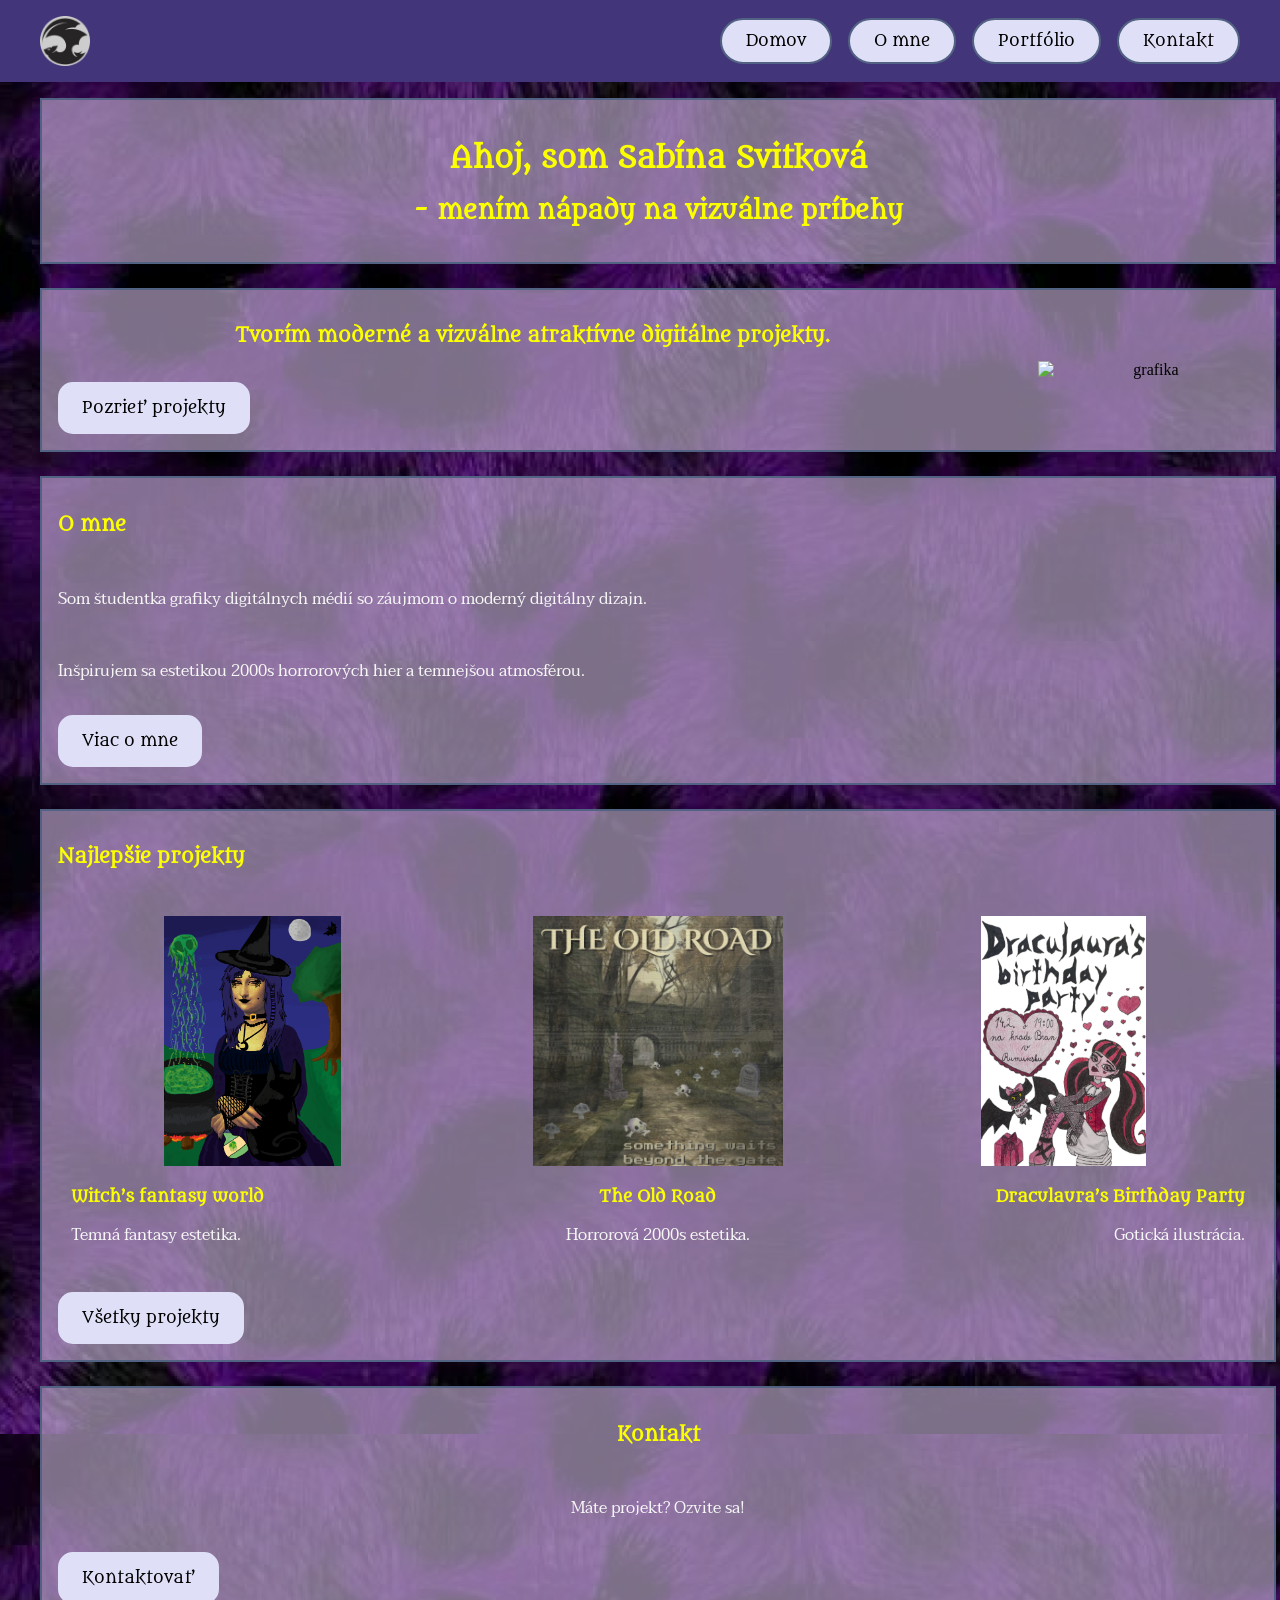
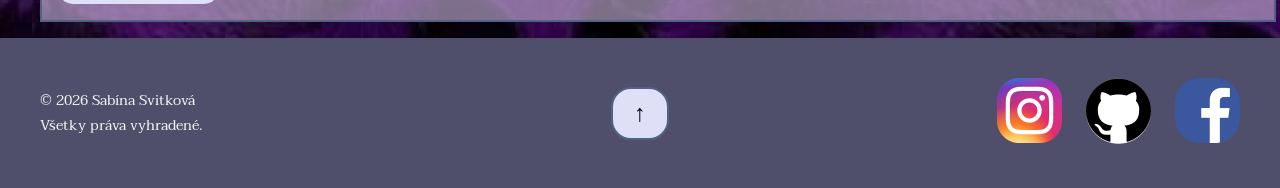
==== commit 2c70e8a2: "zmeny" ====
--- a/index.html
+++ b/index.html
@@ -88,7 +88,7 @@
 
         <div class="mini-projekty">
 
-            <article class="mini-karta">
+            <article class="mini-karta" id="mini-karta1">
 
                 <img src="assets/images/reinterpretacia_svitkova (1).png" alt="projekt">
 
@@ -100,7 +100,7 @@
 
             </article>
 
-            <article class="mini-karta">
+            <article class="mini-karta" id="mini-karta2">
 
                 <img src="assets/images/THE OLD ROAD.png" alt="projekt">
 
@@ -112,7 +112,7 @@
 
             </article>
 
-            <article class="mini-karta">
+            <article class="mini-karta" id="mini-karta3">
 
                 <img src="assets/images/Obrázok.png" alt="projekt">
 
@@ -126,7 +126,7 @@
 
         </div>
 
-        <a href="index2.html" class="tlacidlo">
+        <a href="index2.html" class="tlacidlo" id="tlacidlo-projekty">
             Všetky projekty
         </a>
 
--- a/assets/css/style.css
+++ b/assets/css/style.css
@@ -648,6 +648,18 @@
     padding: 0.8rem;
 }
 
+#mini-karta1{
+    text-align: left;
+}
+
+#mini-karta2{
+    text-align: center;
+}
+
+#mini-karta3{
+    text-align: right;
+}
+
 .mini-karta img{
     width: 100%;
     height: auto;
@@ -669,6 +681,9 @@
     width: fit-content;
 }
 
+#tlacidlo-projekty{
+    text-align: center;
+}
 
 
 @media (min-width: 1024px){
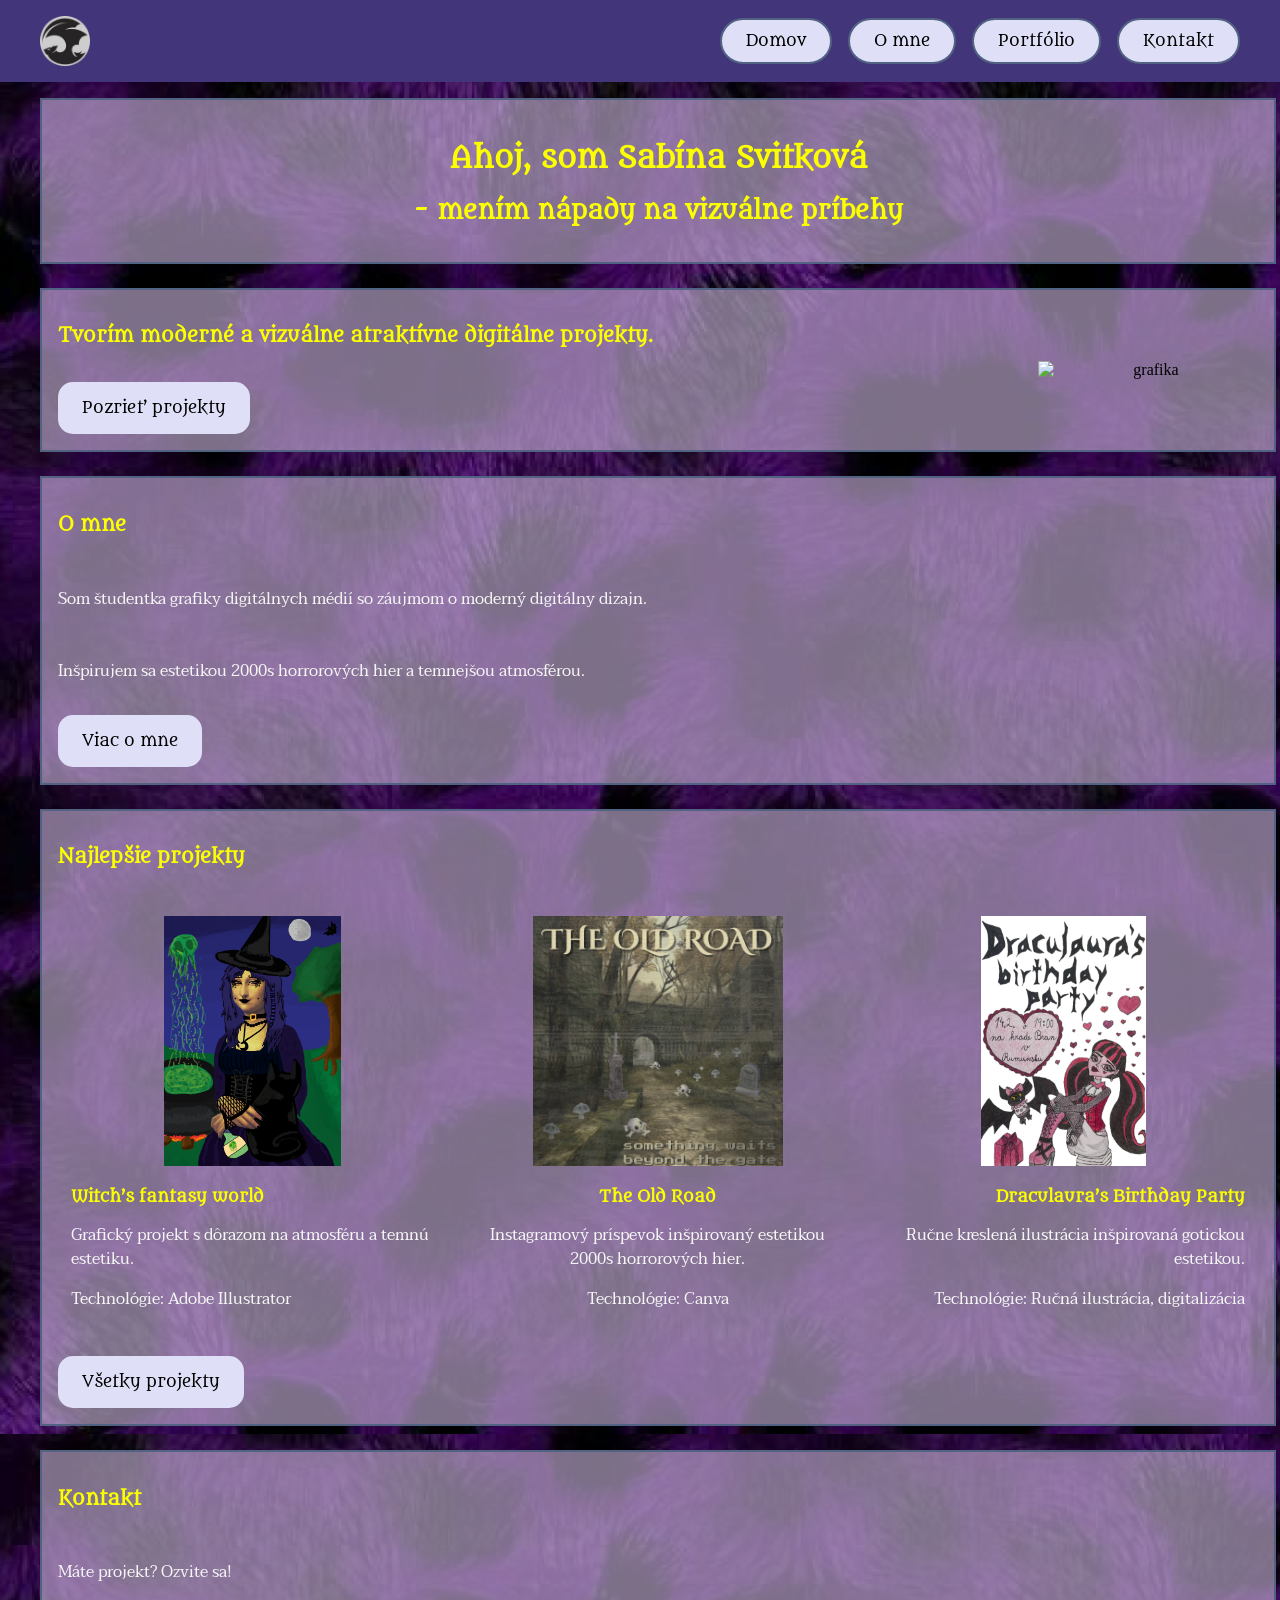
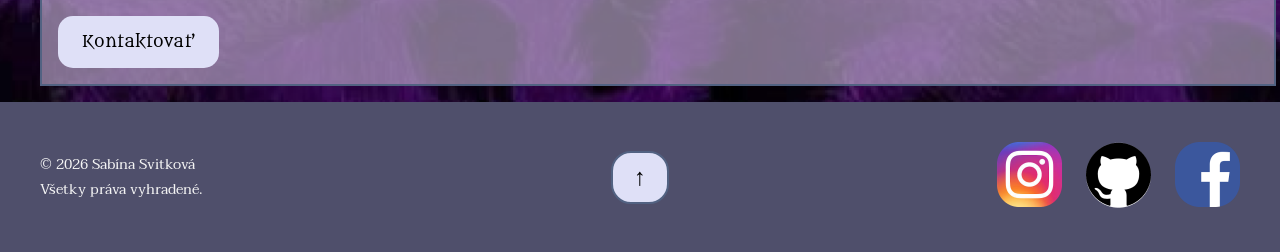
==== commit b4674a38: "zmeny" ====
--- a/index.html
+++ b/index.html
@@ -95,7 +95,11 @@
                 <h4>Witch’s fantasy world</h4>
 
                 <p>
-                    Temná fantasy estetika.
+                    Grafický projekt s dôrazom na atmosféru a temnú estetiku.
+                </p>
+
+                <p>
+                    Technológie: Adobe Illustrator
                 </p>
 
             </article>
@@ -107,9 +111,12 @@
                 <h4>The Old Road</h4>
 
                 <p>
-                    Horrorová 2000s estetika.
+                    Instagramový príspevok inšpirovaný estetikou 2000s horrorových hier. 
                 </p>
 
+                <p>
+                    Technológie: Canva
+                </p>
             </article>
 
             <article class="mini-karta" id="mini-karta3">
@@ -119,7 +126,11 @@
                 <h4>Draculaura’s Birthday Party</h4>
 
                 <p>
-                    Gotická ilustrácia.
+                    Ručne kreslená ilustrácia inšpirovaná gotickou estetikou.
+                </p>
+
+                <p>
+                    Technológie: Ručná ilustrácia, digitalizácia
                 </p>
 
             </article>
@@ -140,7 +151,7 @@
             Máte projekt? Ozvite sa!
         </p>
 
-        <a href="index3.html" class="tlacidlo">
+        <a href="index3.html" class="tlacidlo" id="tlacidlo-kontakt">
             Kontaktovať
         </a>
 
--- a/assets/css/style.css
+++ b/assets/css/style.css
@@ -686,7 +686,7 @@
 }
 
 
-@media (min-width: 1024px){
+@media (min-width: 768px){
 
     .header-obsah{
         max-width: 1200px;
@@ -758,7 +758,7 @@
 
 
 
-@media (min-width: 1024px){
+@media (min-width: 768px){
 
     .domov{
         width: 1200px;
@@ -796,16 +796,17 @@
     }
 
     .kontakt-box{
-        grid-column: 1 / 3;
-
-        text-align: center;
-    }
-
-}
-
-
-
-@media (min-width: 1024px){
+        display: flex;
+        flex: 1 / 2;
+
+        text-align: left;
+    }
+
+}
+
+
+
+@media (min-width: 768px){
 
     .domov{
         width: 1200px;
@@ -845,6 +846,8 @@
         flex-direction: column;
 
         gap: 1rem;
+
+        text-align: left;
     }
 
     .intro-img{
@@ -855,11 +858,16 @@
         object-fit: contain;
     }
 
-}
-
-
-
-@media (min-width: 1024px){
+
+    #tlacidlo-kontakt{
+        text-align: right;
+    }
+
+}
+
+
+
+@media (min-width: 768px){
 
     .mini-karta{
         transition: transform 0.3s ease;
@@ -879,7 +887,7 @@
 
 
 
-@media (min-width: 1024px){
+@media (min-width: 768px){
 
     footer{
         background-color: var(--Farba-paty);
@@ -962,7 +970,7 @@
 }
 
 
-@media (min-width: 1024px){
+@media (min-width: 768px){
 
     .footer-container{
         max-width: 1200px;
@@ -1006,7 +1014,7 @@
 
 
 
-@media (min-width: 1024px){
+@media (min-width: 768px){
 
     body{
         background-size: cover;
@@ -1024,7 +1032,7 @@
 
 
 
-@media (min-width: 1024px){
+@media (min-width: 768px){
 
     .o-mne{
         max-width: 1200px;
@@ -1063,7 +1071,7 @@
     }
 
     .ja-img{
-        width: 260px;
+        width: 160px;
 
         height: auto;
 
@@ -1086,16 +1094,14 @@
 
 
 
-@media (min-width: 1024px){
+@media (min-width: 768px){
 
     .portfolio{
         max-width: 1200px;
 
         margin: 0 auto;
 
-        display: flex;
-
-        flex-direction: column;
+        display: block;
 
         gap: 1.5rem;
     }
@@ -1122,10 +1128,10 @@
 
 
 
-@media (min-width: 1024px){
+@media (min-width: 768px){
 
     .projekt-karta{
-        background-color: var(--Farba-boxov);
+        
     
         padding: 1rem;
     
@@ -1145,7 +1151,7 @@
 
 
 
-@media (min-width: 1024px){
+@media (min-width: 768px){
 
     .portfolio .nadpis{
         width: 100%;
@@ -1169,11 +1175,6 @@
         align-self: flex-end;
     }
 
-    .portfolio{
-        display: grid;
-        grid-template-columns: repeat(3, 1fr);
-    }
-
     .projekt-karta .tlacidlo{
         margin-top: auto;
     
@@ -1183,18 +1184,14 @@
 
 
 
-@media (min-width: 1024px){
+@media (min-width: 768px){
 
     .portfolio{
         max-width: 1200px;
 
         margin: 0 auto;
 
-        display: flex;
-
-        flex-direction: column;
-
-        align-items: stretch;
+        display: block;
     }
 
     .portfolio .nadpis{
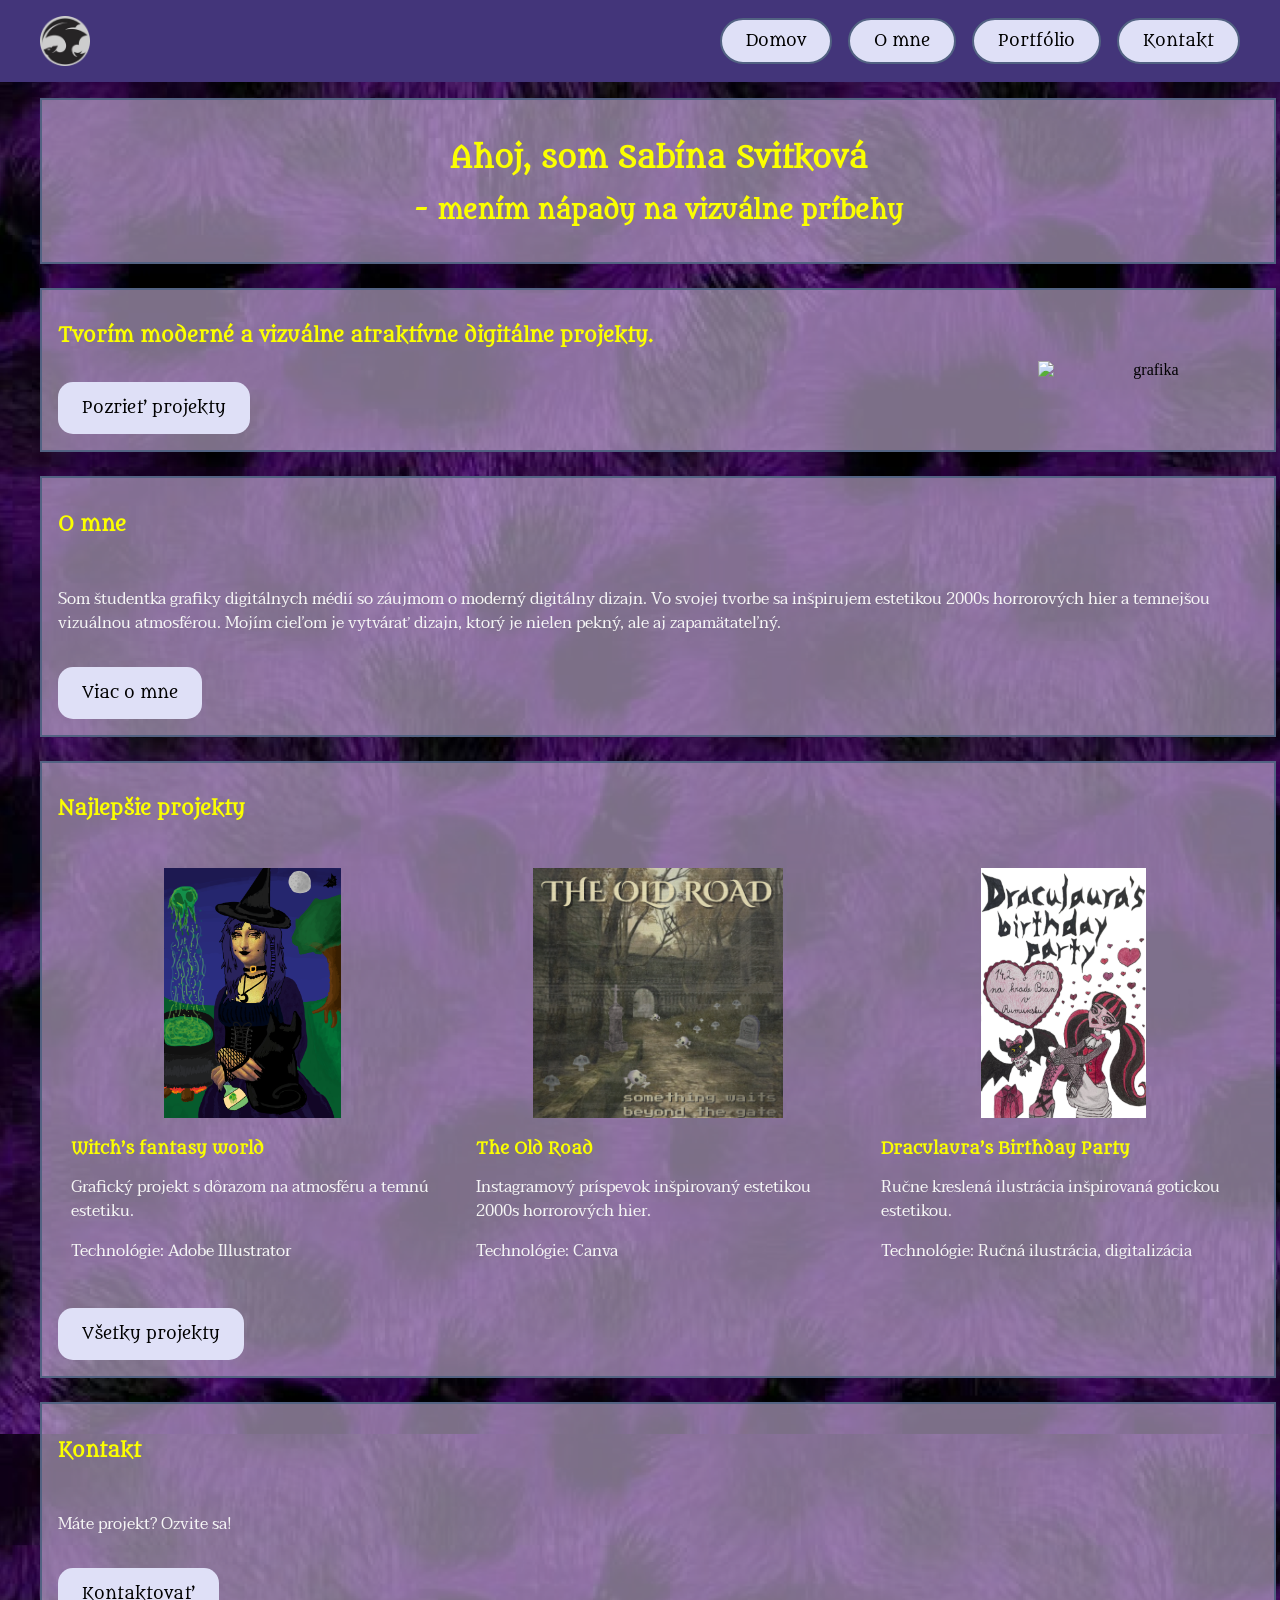
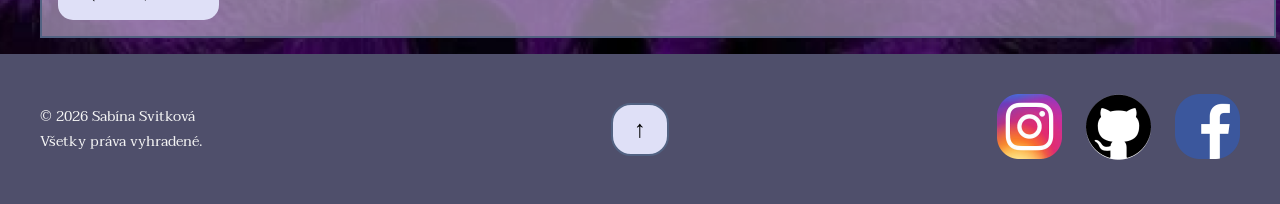
==== commit 7e042ff8: "zmena" ====
--- a/index.html
+++ b/index.html
@@ -67,13 +67,9 @@
         <h3>O mne</h3>
 
         <p>
-            Som študentka grafiky digitálnych médií so záujmom
-            o moderný digitálny dizajn.
-        </p>
-
-        <p>
-            Inšpirujem sa estetikou 2000s horrorových hier
-            a temnejšou atmosférou.
+            Som študentka grafiky digitálnych médií so záujmom o moderný digitálny dizajn. 
+            Vo svojej tvorbe sa inšpirujem estetikou 2000s horrorových hier a temnejšou vizuálnou atmosférou. 
+            Mojím cieľom je vytvárať dizajn, ktorý je nielen pekný, ale aj zapamätateľný.
         </p>
 
         <a href="index1.html" class="tlacidlo">
@@ -88,7 +84,7 @@
 
         <div class="mini-projekty">
 
-            <article class="mini-karta" id="mini-karta1">
+            <article class="mini-karta">
 
                 <img src="assets/images/reinterpretacia_svitkova (1).png" alt="projekt">
 
@@ -104,7 +100,7 @@
 
             </article>
 
-            <article class="mini-karta" id="mini-karta2">
+            <article class="mini-karta">
 
                 <img src="assets/images/THE OLD ROAD.png" alt="projekt">
 
@@ -117,9 +113,10 @@
                 <p>
                     Technológie: Canva
                 </p>
+
             </article>
 
-            <article class="mini-karta" id="mini-karta3">
+            <article class="mini-karta">
 
                 <img src="assets/images/Obrázok.png" alt="projekt">
 
@@ -137,7 +134,7 @@
 
         </div>
 
-        <a href="index2.html" class="tlacidlo" id="tlacidlo-projekty">
+        <a href="index2.html" class="tlacidlo">
             Všetky projekty
         </a>
 
@@ -151,7 +148,7 @@
             Máte projekt? Ozvite sa!
         </p>
 
-        <a href="index3.html" class="tlacidlo" id="tlacidlo-kontakt">
+        <a href="index3.html" class="tlacidlo">
             Kontaktovať
         </a>
 
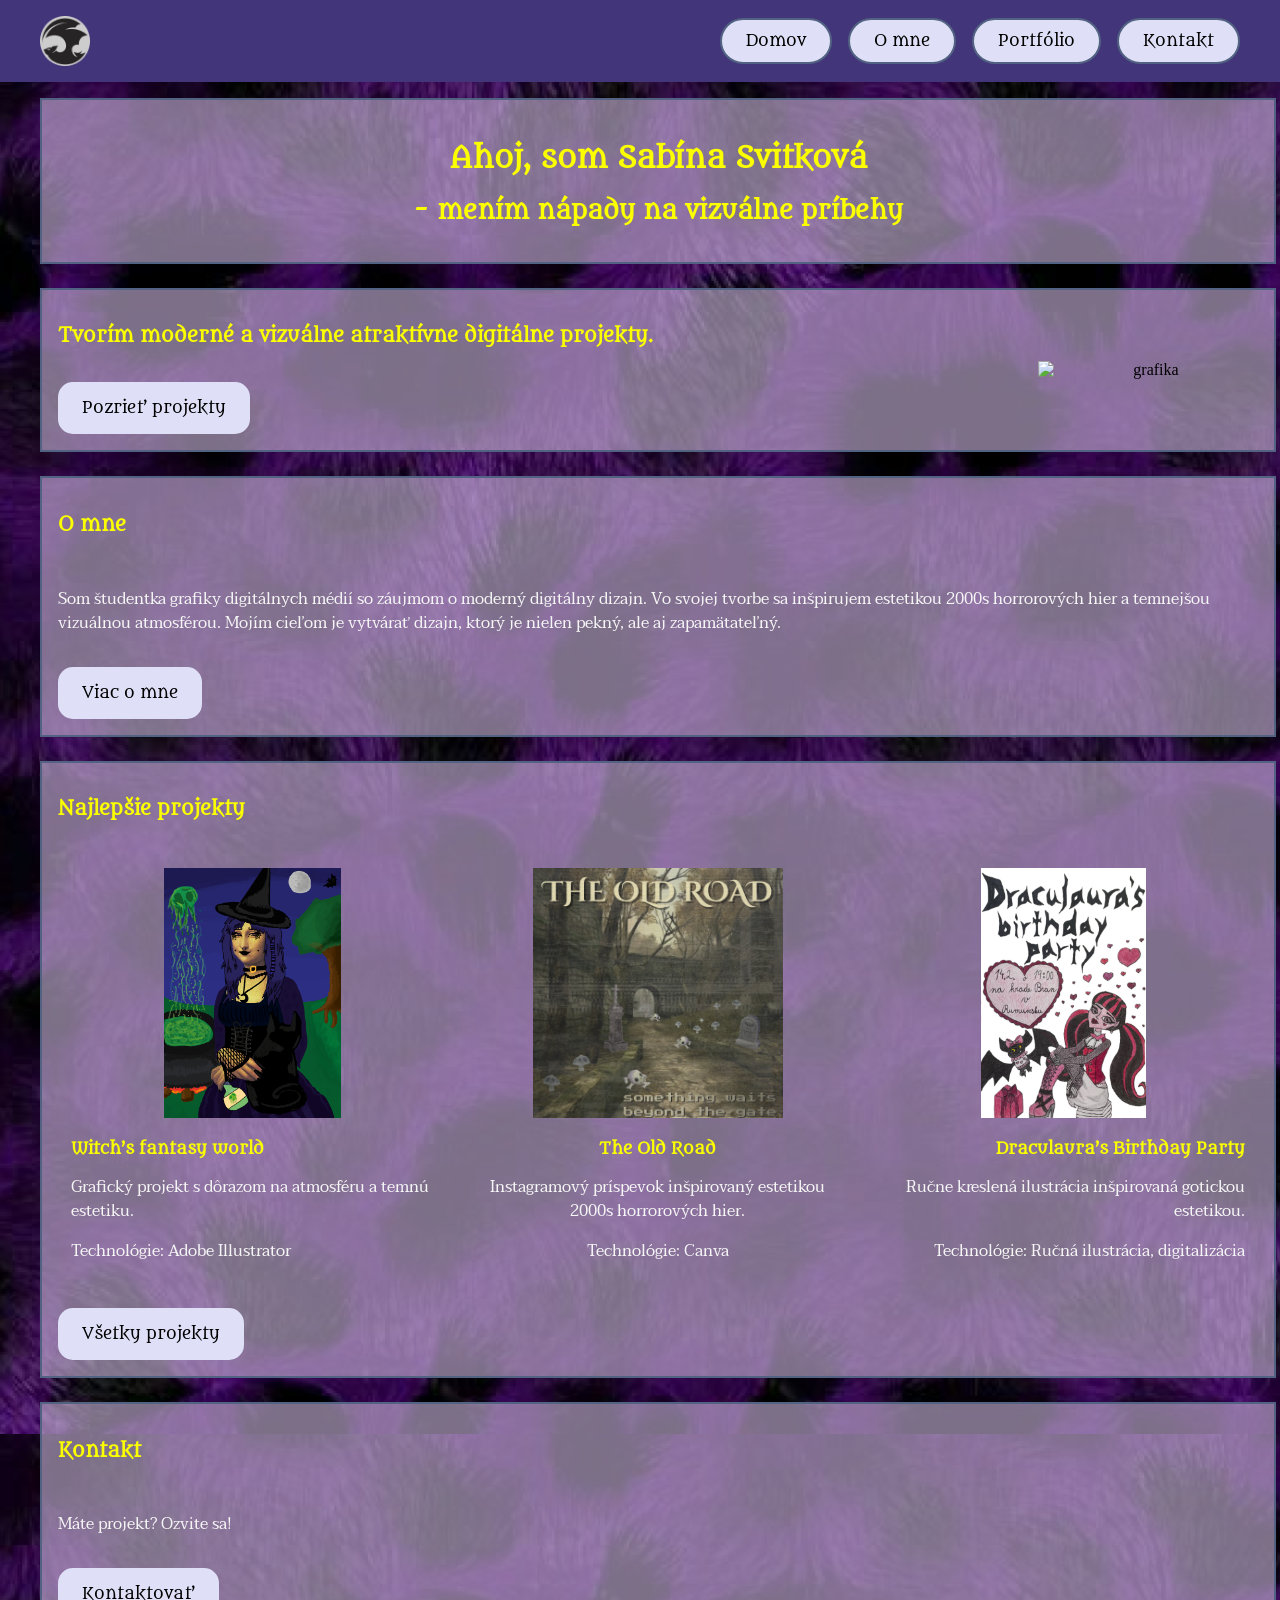
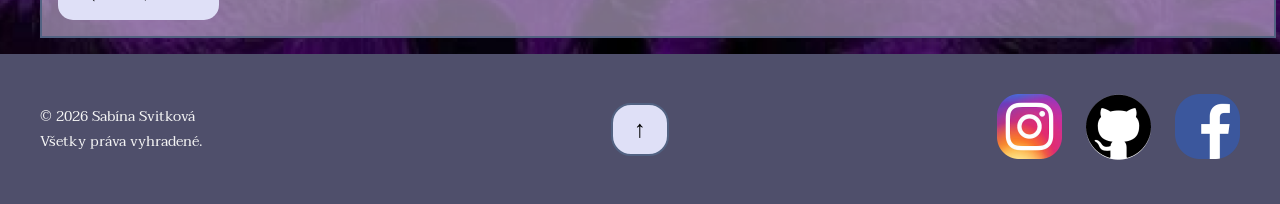
==== commit 401e7cb9: "Merge branch 'main' of https://github.com/metal-potkan/portfolio-svitkova" ====
--- a/index.html
+++ b/index.html
@@ -84,7 +84,7 @@
 
         <div class="mini-projekty">
 
-            <article class="mini-karta">
+            <article class="mini-karta" id="mini-karta1">
 
                 <img src="assets/images/reinterpretacia_svitkova (1).png" alt="projekt">
 
@@ -100,7 +100,7 @@
 
             </article>
 
-            <article class="mini-karta">
+            <article class="mini-karta" id="mini-karta2">
 
                 <img src="assets/images/THE OLD ROAD.png" alt="projekt">
 
@@ -113,10 +113,9 @@
                 <p>
                     Technológie: Canva
                 </p>
-
             </article>
 
-            <article class="mini-karta">
+            <article class="mini-karta" id="mini-karta3">
 
                 <img src="assets/images/Obrázok.png" alt="projekt">
 
@@ -134,7 +133,7 @@
 
         </div>
 
-        <a href="index2.html" class="tlacidlo">
+        <a href="index2.html" class="tlacidlo" id="tlacidlo-projekty">
             Všetky projekty
         </a>
 
@@ -148,7 +147,7 @@
             Máte projekt? Ozvite sa!
         </p>
 
-        <a href="index3.html" class="tlacidlo">
+        <a href="index3.html" class="tlacidlo" id="tlacidlo-kontakt">
             Kontaktovať
         </a>
 
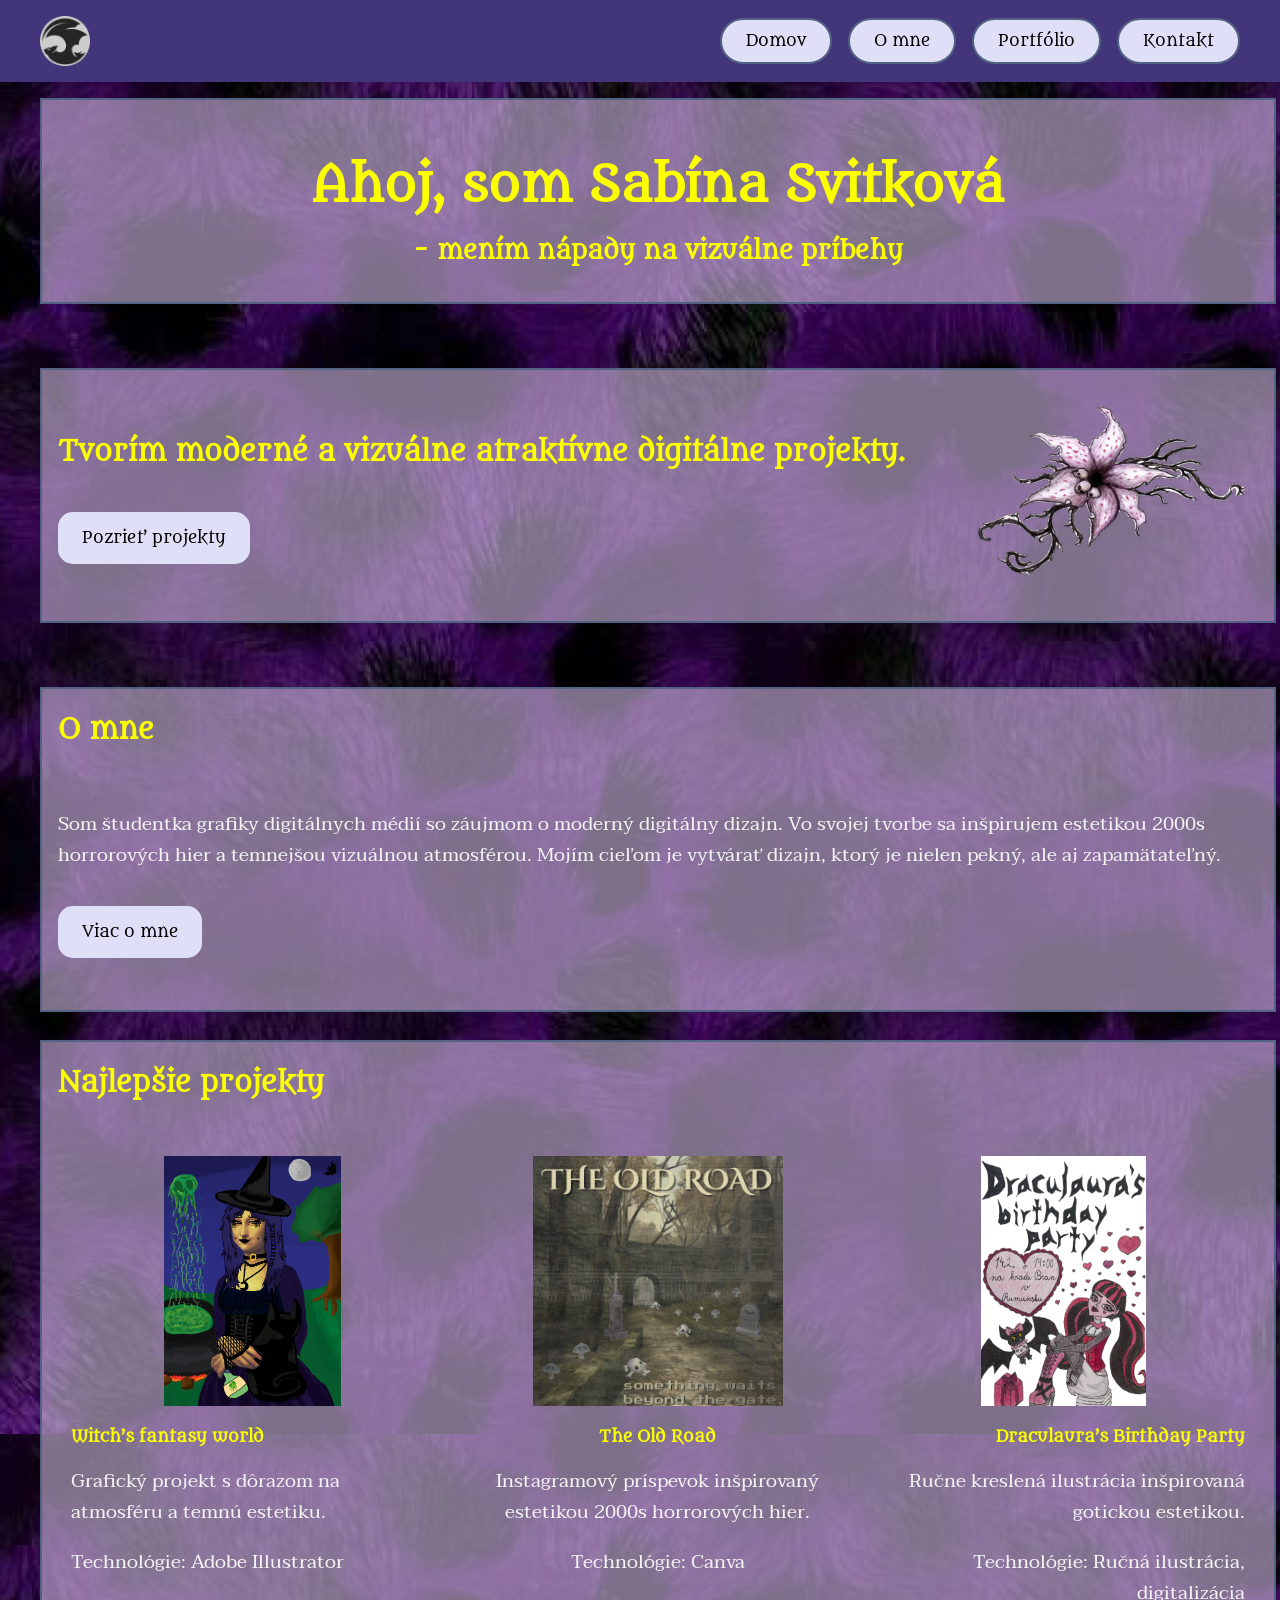
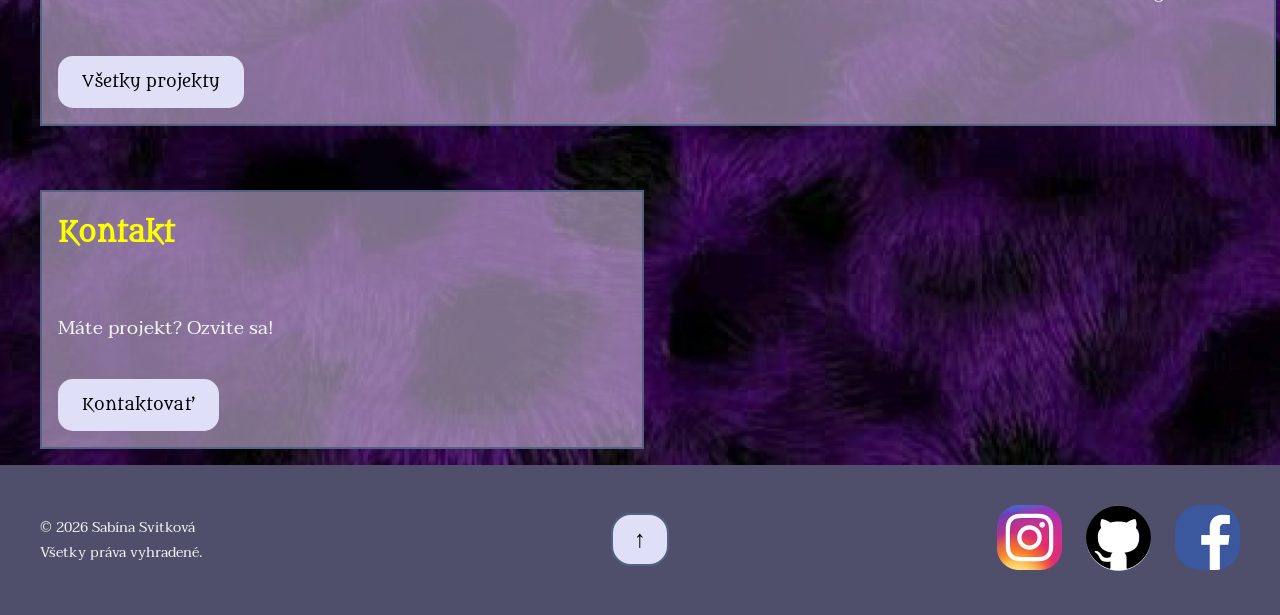
==== commit 62ab97ec: "zmeny" ====
--- a/index.html
+++ b/index.html
@@ -58,7 +58,7 @@
     
         </div>
     
-        <img src="assets/images/tvoj-obrazok.png" alt="grafika" class="intro-img">
+        <img src="assets/images/kvety.png" alt="grafika" class="intro-img">
 
     </div>
 
--- a/assets/css/style.css
+++ b/assets/css/style.css
@@ -174,6 +174,26 @@
     text-align: left;
 }
 
+.o-mne{
+    display: grid;
+    grid-template-columns: 1fr;
+    gap: var(--medzera-m);
+    text-align: left;
+    margin-bottom: var(--medzera-m);
+}
+
+.bio-box{
+    margin-bottom: var(--medzera-m);
+}
+
+.text-box{
+    margin-bottom: var(--medzera-m);
+}
+
+.zrucnosti-box{
+    margin-top: var(--medzera-m);
+}
+
 .zrucnosti{
     color: var(--Farba-pisma);
     font-family: var(--font-body);
@@ -281,21 +301,7 @@
 }
 
 
-/*
-@media (min-width: 1024px) {
-    .portfolio{
-        display: grid;
-        grid-template-columns: repeat(3, 1fr);
-        gap: var(--medzera-l);
-    
-        justify-items: center;
-    }
-}
-*/
-
-
-
-/*chatgpt napisal:*/
+
 
 
 .o-mne{
@@ -373,7 +379,7 @@
     gap: 1rem;
 }
 
-.portfolio-nadpis{
+.portfolio .nadpis{
     width: 90%;
 
     background-color: var(--Farba-boxov);
@@ -413,13 +419,9 @@
     width: 100%;
     height: auto;
 
-    border: 2px solid var(--Farba-oramovania);
-
     margin-bottom: 0.7rem;
 
     display: block;
-
-    border: 2px solid var(--Farba-oramovania);
 
     margin-bottom: 0.7rem;
 }
@@ -685,6 +687,15 @@
     text-align: center;
 }
 
+.intro-img{
+    width: 100%;
+    height: auto;
+
+    display: block;
+}
+
+
+
 
 @media (min-width: 768px){
 
@@ -780,7 +791,9 @@
 
 
     .home-about{
+        grid-column: 1 /3;
         height: 100%;
+        
     }
 
     .home-portfolio{
@@ -807,17 +820,30 @@
 
 
 @media (min-width: 768px){
-
-    .domov{
-        width: 1200px;
-
-        margin: 0 auto;
-
-        display: flex;
-
-        flex-direction: column;
-
-        gap: 1.5rem;
+    .domov h1{
+        font-size: 3rem;
+    }
+    
+    .domov p{
+        font-size: 1.3rem;
+    }
+    
+    .domov h3{
+        font-size: 2.5rem;
+    }
+    
+    .domov p{
+        font-size: 1.2rem;
+    }
+    
+    .domov h3{
+        font-size: 1.7rem;
+    
+        margin-top: 0.5rem;
+    }
+    
+    .domov p{
+        line-height: 1.6;
     }
 
     .hero-box,
@@ -826,6 +852,7 @@
     .home-portfolio,
     .kontakt-box{
         width: 100%;
+        
     }
 
     .intro-box{
@@ -836,6 +863,10 @@
         align-items: center;
 
         gap: 2rem;
+
+        
+        grid-column: 1 / 3;
+        
     }
 
     .intro-text{
@@ -851,7 +882,7 @@
     }
 
     .intro-img{
-        width: 220px;
+        width: 310px;
 
         height: auto;
 
@@ -860,9 +891,27 @@
 
 
     #tlacidlo-kontakt{
-        text-align: right;
-    }
-
+        gap: -1rem;
+        align-items: right;
+    }
+
+
+    .domov{
+        width: 1200px;
+        margin: 0 auto;
+        display: grid;
+        grid-template-columns: 1fr 1fr;
+        gap: 4rem; 
+        align-items: start;
+
+}
+
+    .nadpis{
+        width: 100%;
+
+        box-sizing: border-box;
+        margin-bottom: 2rem;
+    }
 }
 
 
@@ -965,8 +1014,6 @@
         transform: scale(1.1);
     }
 
-    
-
 }
 
 
@@ -1021,9 +1068,9 @@
     }
 
     main{
-        width: 1300px;
-
+        max-width: 1300px;
         margin: 0 auto;
+        width: 100%;
     }
 
 }
@@ -1034,24 +1081,47 @@
 
 @media (min-width: 768px){
 
-    .o-mne{
-        max-width: 1200px;
-
-        margin: 0 auto;
-
-        display: flex;
-
-        flex-direction: column;
-
-        gap: 1.5rem;
-    }
-
-    .o-mne-grid{
-
-        gap: 1.5rem;
-
-        align-items: start;
-    }
+        .o-mne{
+            max-width: 1200px;
+            margin: 0 auto;
+            padding: 2rem 1rem;
+        }
+    
+        .o-mne-grid{
+            display: grid;
+            grid-template-columns: 2fr 1fr; 
+            gap: 3rem;
+            align-items: start;
+        }
+    
+        .left-column{
+            display: flex;
+            flex-direction: column;
+            gap: 1.5rem;
+            min-width: 0;
+        }
+    
+        .right-column{
+            position: sticky; 
+            top: 2rem;
+            min-width: 0;
+        }
+    
+        .bio-hlavne{
+            display: flex;
+            gap: 1.5rem;
+            align-items: flex-start;
+        }
+    
+        .ja-img{
+            width: 150px;
+            height: auto;
+            object-fit: cover;
+        }
+    
+        .text-box{
+            line-height: 1.6;
+        }
 
     .bio-box,
     .text-box,
@@ -1062,22 +1132,6 @@
         box-sizing: border-box;
     }
 
-    .bio-hlavne{
-        display: flex;
-
-        gap: 1.5rem;
-
-        align-items: flex-start;
-    }
-
-    .ja-img{
-        width: 160px;
-
-        height: auto;
-
-        object-fit: cover;
-    }
-
     .bio-text{
         flex: 1;
     }
@@ -1087,9 +1141,29 @@
         top: 2rem;
     }
 
-}
-
-
+    .o-mne h1{
+        font-size: 3rem;
+    }
+    
+    .o-mne p{
+        font-size: 1.3rem;
+    }
+    
+    .o-mne h3{
+        font-size: 2.5rem;
+    }
+
+    .o-mne li{
+        font-size: 1.3rem;
+    }
+    
+    
+    
+    .o-mne p{
+        line-height: 1.6;
+    }
+
+}
 
 
 
@@ -1098,92 +1172,168 @@
 
     .portfolio{
         max-width: 1200px;
-
         margin: 0 auto;
-
-        display: block;
-
-        gap: 1.5rem;
-    }
-
-    .portfolio-nadpis{
+        padding-bottom: var(--medzera-xl);
+    }
+
+    .nadpis{
         width: 100%;
-
-        box-sizing: border-box;
+        margin-bottom: 2rem;
     }
 
     .moje-prace{
-        width: 100%;
-    
         display: grid;
-    
-        grid-template-columns: repeat(3, minmax(280px, 1fr));
-    
+
+        grid-template-columns: repeat(3, 1fr);
+
         gap: 2rem;
-    
-        align-items: start;
-    }
-}
-
-
-
-
-@media (min-width: 768px){
+
+        align-items: stretch;
+    }
 
     .projekt-karta{
-        
-    
+        background-color: var(--Farba-boxov);
+
         padding: 1rem;
-    
+
         display: flex;
-    
+
         flex-direction: column;
-    
-        gap: 1rem;
-    
-        box-sizing: border-box;
-    
-        height: auto;
-    
-        width: 100%;
-    }
-}
-
-
-
-@media (min-width: 768px){
-
-    .portfolio .nadpis{
-        width: 100%;
-    
-        margin-bottom: 2rem;
+
+        justify-content: space-between;
+
+        min-height: 100%;
     }
 
     .projekt-karta img{
         width: 100%;
-    
-        height: auto;
-    
+
+        height: 250px;
+
         object-fit: contain;
-    
+
         display: block;
     }
 
     .projekt-karta .mini-btn{
         margin-top: auto;
-    
+
         align-self: flex-end;
     }
 
-    .projekt-karta .tlacidlo{
-        margin-top: auto;
-    
-        align-self: flex-end;
-    }
-}
-
-
-
+    .portfolio .nadpis{
+        background-color: var(--Farba-boxov);
+    
+        border: 2px solid var(--Farba-oramovania);
+    
+        padding: 1.5rem;
+    
+        margin-bottom: 3rem;
+    
+        text-align: center;
+    }
+
+    .projekt-karta{
+        transition: 0.3s ease;
+    }
+    
+    .projekt-karta:hover{
+        transform: translateY(-5px);
+    }
+
+    .moje-prace{
+        display: grid;
+    
+        grid-template-columns: repeat(3, 1fr);
+    
+        gap: 3rem;
+    }
+
+    .portfolio h1{
+        font-size: 3rem;
+    }
+    
+    .portfolio p{
+        font-size: 1.3rem;
+    }
+    
+    .projekt-karta h3{
+        font-size: 2.5rem;
+    }
+    
+    .projekt-karta p{
+        font-size: 1.2rem;
+    }
+    
+    .tech{
+        font-size: 1rem;
+    }
+
+    .projekt-karta h3{
+        font-size: 1.7rem;
+    
+        margin-top: 0.5rem;
+    }
+    
+    .projekt-karta p{
+        line-height: 1.6;
+    }
+
+
+
+}
+
+
+@media (min-width: 768px){
+
+    .kontaktovat{
+        max-width: 1200px;
+        margin: 0 auto;
+        padding: 2rem 1rem;
+    }
+
+    .kontaktovat h1{
+        font-size: 3rem;
+    }
+    
+    .kontaktovat p{
+        font-size: 1.3rem;
+    }
+    
+    .kontaktovat h3{
+        font-size: 2.5rem;
+    }
+
+    .kontaktovat li{
+        font-size: 1.3rem;
+    }
+
+    .kontaktovat label{
+        font-size: 1.3rem;
+    }
+    
+    .kontaktovat h3{
+        font-size: 1.7rem;
+    
+        margin-top: 0.5rem;
+    }
+    
+    .kontaktovat p{
+        line-height: 1.6;
+    }
+
+    .social-logo{
+        height: 55px;
+        width: auto;
+    }
+
+    .social-box .info-box .formular-box{
+
+    gap: var(--medzera-xl);
+    }
+}
+
+/*
 @media (min-width: 768px){
 
     .portfolio{
@@ -1199,6 +1349,8 @@
     }
 
 }
-
-
-
+*/
+
+
+
+
